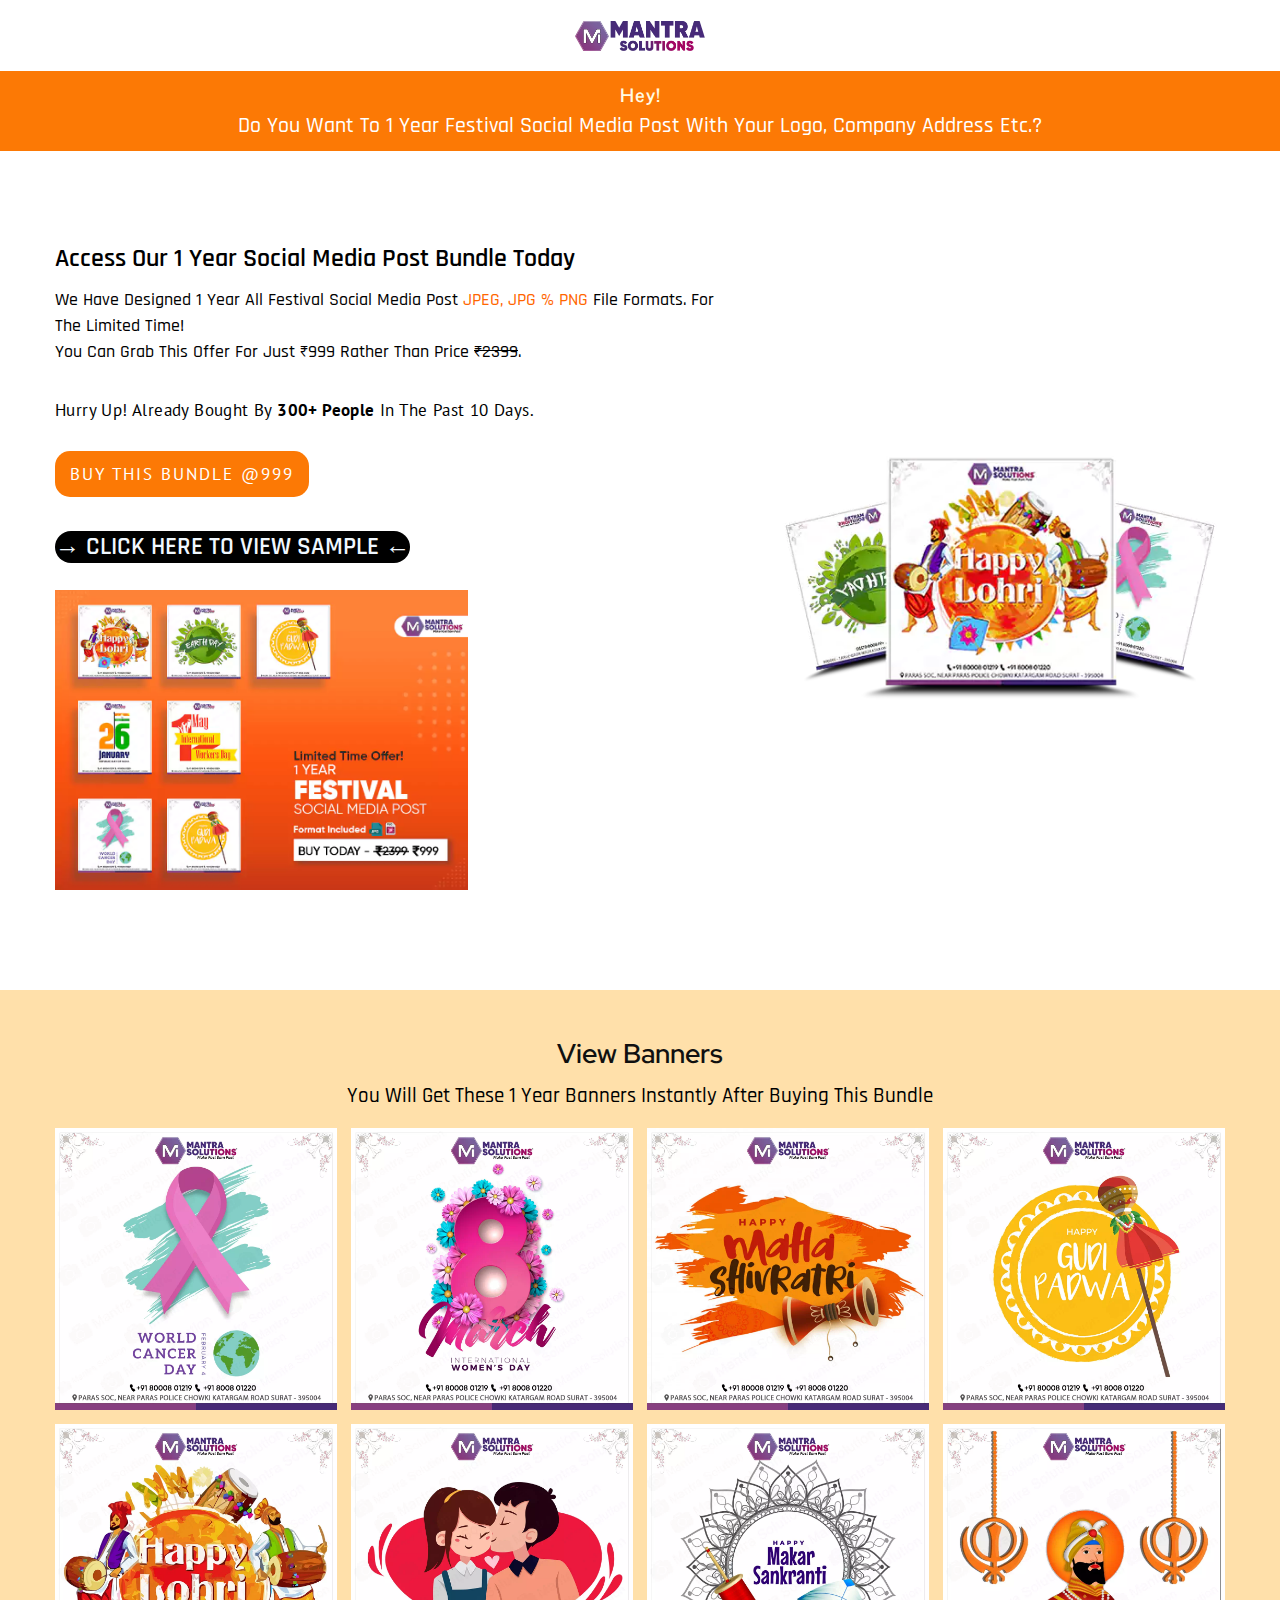
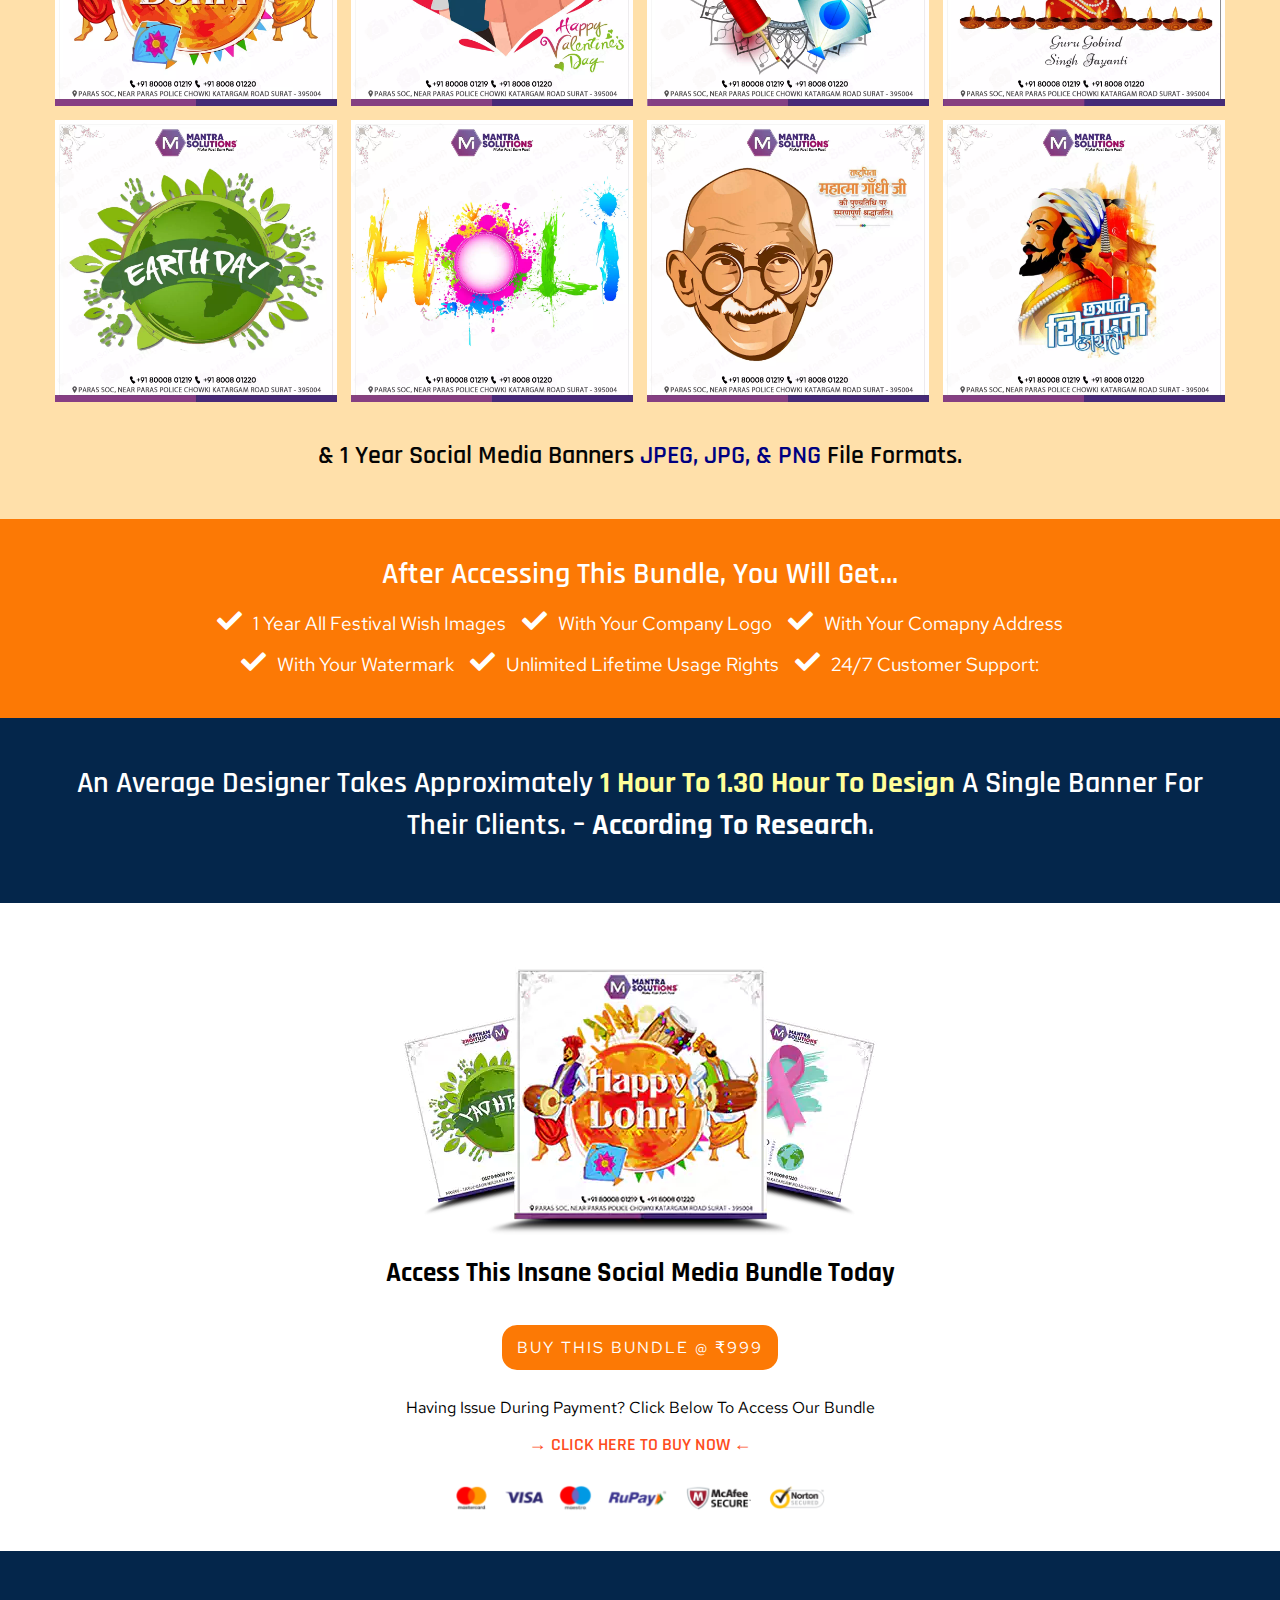
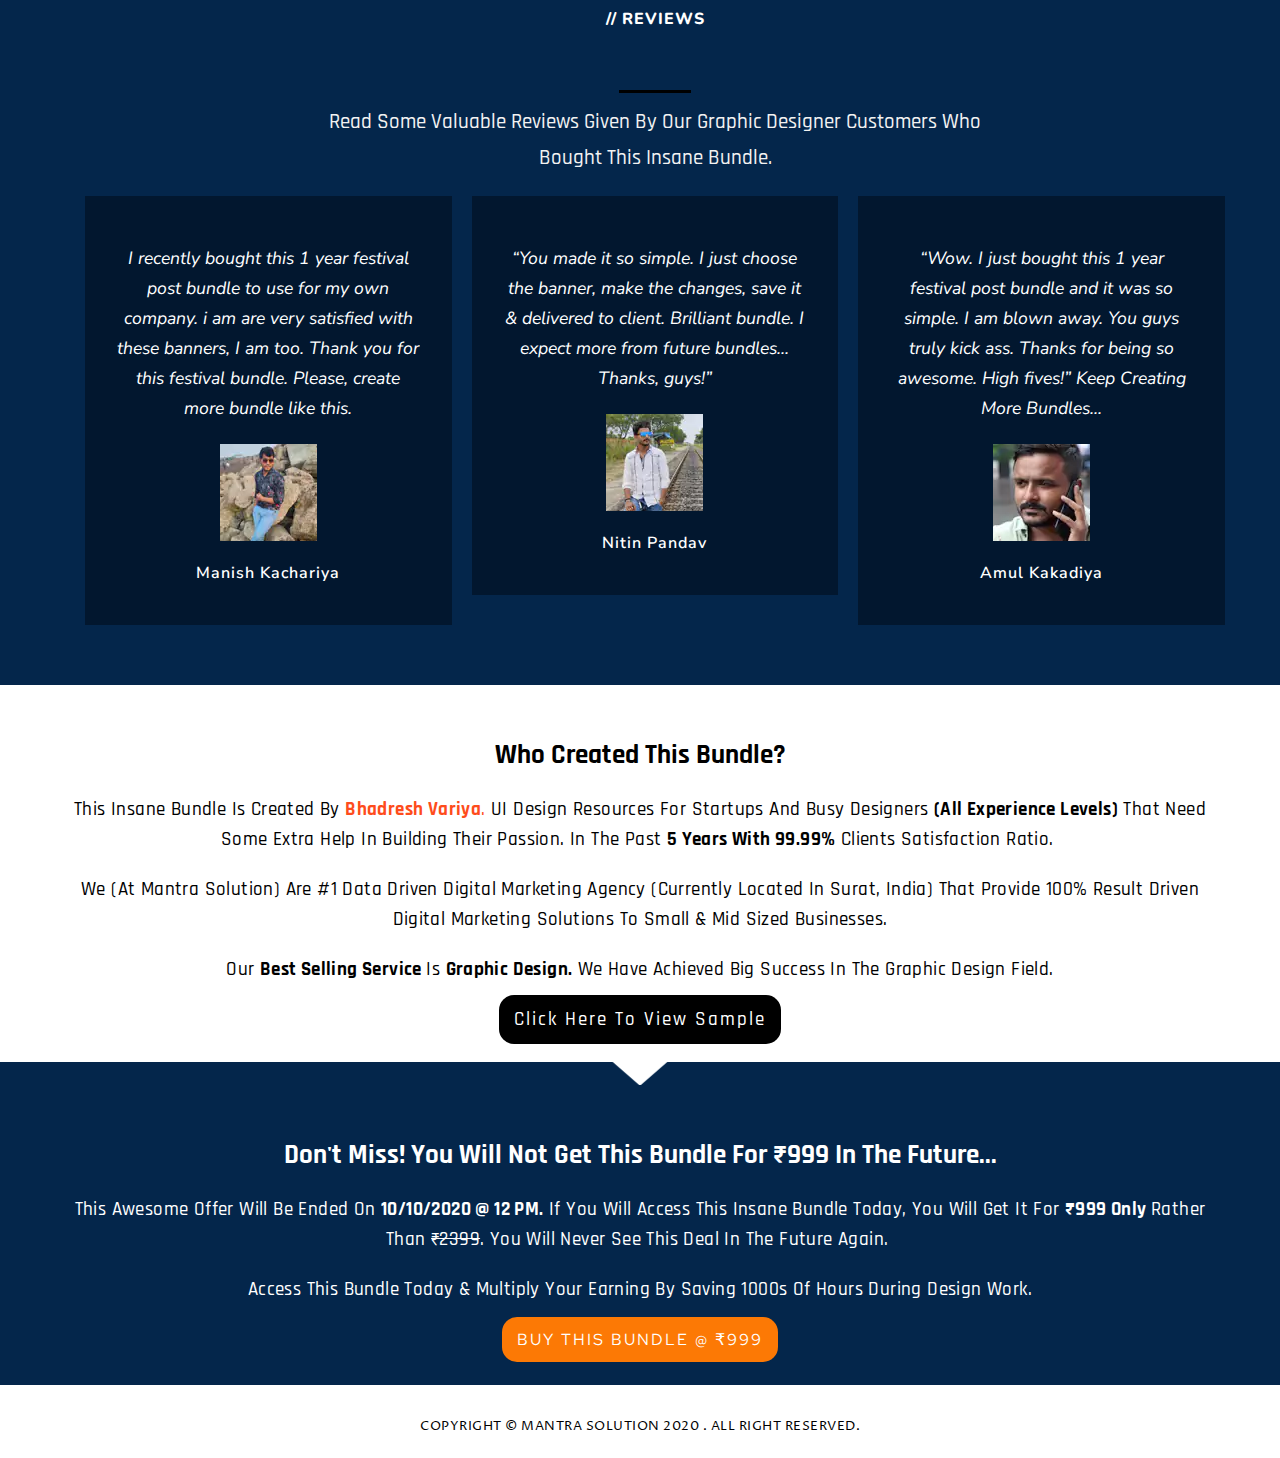
==== social-media-banner/index.htm @ 4fcf5107 "asaa" ====
﻿<!DOCTYPE html>
<html lang="en-US">
<head>
	<meta charset="UTF-8">
		<title>Try this branded &#038; ultra sleek Festival banner bundle/kit &#8211;</title>
<link rel='dns-prefetch' href='//fonts.googleapis.com'>
<link rel='dns-prefetch' href='//s.w.org'>
<link href='https://fonts.gstatic.com' crossorigin="" rel='preconnect'>
<script type="text/javascript">

	gg_rtl = false;

	gg_columnized_max_w = 260;

	gg_masonry_min_w = 150;

	gg_phosostr_min_w = 120; 

	gg_coll_max_w = 260;

	

	gg_preload_hires_img 	= false; 

	gg_use_deeplink 		= true;

	gg_monopage_filter 		= false;

	gg_back_to_gall_scroll 	= false;

	

	gg_deeplinked_elems = [''];

	gg_basic_deeplink 	= false;

	gg_dl_coll_gall 	= false;



		// global vars

	gg_galleria_toggle_info = false;

	gg_galleria_fx = 'fadeslide';

	gg_galleria_fx_time = 400; 

	gg_galleria_img_crop = true;

	gg_galleria_autoplay = false;

	gg_galleria_interval = 3000;

	gg_delayed_fx = true;

	</script>

    <!-- This site uses the Google Analytics by MonsterInsights plugin v7.11.0 - Using Analytics tracking - https://www.monsterinsights.com/ -->
<script type="text/javascript" data-cfasync="false">
	var mi_version         = '7.11.0';
	var mi_track_user      = true;
	var mi_no_track_reason = '';
	
	var disableStr = 'ga-disable-UA-105606622-2';

	/* Function to detect opted out users */
	function __gaTrackerIsOptedOut() {
		return document.cookie.indexOf(disableStr + '=true') > -1;
	}

	/* Disable tracking if the opt-out cookie exists. */
	if ( __gaTrackerIsOptedOut() ) {
		window[disableStr] = true;
	}

	/* Opt-out function */
	function __gaTrackerOptout() {
	  document.cookie = disableStr + '=true; expires=Thu, 31 Dec 2099 23:59:59 UTC; path=/';
	  window[disableStr] = true;
	}

	if ( 'undefined' === typeof gaOptout ) {
		function gaOptout() {
			__gaTrackerOptout();
		}
	}
	
	if ( mi_track_user ) {
		(function(i,s,o,g,r,a,m){i['GoogleAnalyticsObject']=r;i[r]=i[r]||function(){
			(i[r].q=i[r].q||[]).push(arguments)},i[r].l=1*new Date();a=s.createElement(o),
			m=s.getElementsByTagName(o)[0];a.async=1;a.src=g;m.parentNode.insertBefore(a,m)
		})(window,document,'script','//www.google-analytics.com/analytics.js','__gaTracker');

		__gaTracker('create', 'UA-105606622-2', 'auto');
		__gaTracker('set', 'forceSSL', true);
		__gaTracker('require', 'displayfeatures');
		__gaTracker('require', 'linkid', 'linkid.js');
		__gaTracker('send','pageview');
	} else {
		console.log( "" );
		(function() {
			/* https://developers.google.com/analytics/devguides/collection/analyticsjs/ */
			var noopfn = function() {
				return null;
			};
			var noopnullfn = function() {
				return null;
			};
			var Tracker = function() {
				return null;
			};
			var p = Tracker.prototype;
			p.get = noopfn;
			p.set = noopfn;
			p.send = noopfn;
			var __gaTracker = function() {
				var len = arguments.length;
				if ( len === 0 ) {
					return;
				}
				var f = arguments[len-1];
				if ( typeof f !== 'object' || f === null || typeof f.hitCallback !== 'function' ) {
					console.log( 'Not running function __gaTracker(' + arguments[0] + " ....) because you are not being tracked. " + mi_no_track_reason );
					return;
				}
				try {
					f.hitCallback();
				} catch (ex) {

				}
			};
			__gaTracker.create = function() {
				return new Tracker();
			};
			__gaTracker.getByName = noopnullfn;
			__gaTracker.getAll = function() {
				return [];
			};
			__gaTracker.remove = noopfn;
			window['__gaTracker'] = __gaTracker;
					})();
		}
</script>
<!-- / Google Analytics by MonsterInsights -->
		<script type="text/javascript">
			window._wpemojiSettings = {"baseUrl":"https:\/\/s.w.org\/images\/core\/emoji\/12.0.0-1\/72x72\/","ext":".png","svgUrl":"https:\/\/s.w.org\/images\/core\/emoji\/12.0.0-1\/svg\/","svgExt":".svg","source":{"concatemoji":"https:\/\/forzon.net\/wp-includes\/js\/wp-emoji-release.min.js?ver=5.4.2"}};
			/*! This file is auto-generated */
			!function(e,a,t){var r,n,o,i,p=a.createElement("canvas"),s=p.getContext&&p.getContext("2d");function c(e,t){var a=String.fromCharCode;s.clearRect(0,0,p.width,p.height),s.fillText(a.apply(this,e),0,0);var r=p.toDataURL();return s.clearRect(0,0,p.width,p.height),s.fillText(a.apply(this,t),0,0),r===p.toDataURL()}function l(e){if(!s||!s.fillText)return!1;switch(s.textBaseline="top",s.font="600 32px Arial",e){case"flag":return!c([127987,65039,8205,9895,65039],[127987,65039,8203,9895,65039])&&(!c([55356,56826,55356,56819],[55356,56826,8203,55356,56819])&&!c([55356,57332,56128,56423,56128,56418,56128,56421,56128,56430,56128,56423,56128,56447],[55356,57332,8203,56128,56423,8203,56128,56418,8203,56128,56421,8203,56128,56430,8203,56128,56423,8203,56128,56447]));case"emoji":return!c([55357,56424,55356,57342,8205,55358,56605,8205,55357,56424,55356,57340],[55357,56424,55356,57342,8203,55358,56605,8203,55357,56424,55356,57340])}return!1}function d(e){var t=a.createElement("script");t.src=e,t.defer=t.type="text/javascript",a.getElementsByTagName("head")[0].appendChild(t)}for(i=Array("flag","emoji"),t.supports={everything:!0,everythingExceptFlag:!0},o=0;o<i.length;o++)t.supports[i[o]]=l(i[o]),t.supports.everything=t.supports.everything&&t.supports[i[o]],"flag"!==i[o]&&(t.supports.everythingExceptFlag=t.supports.everythingExceptFlag&&t.supports[i[o]]);t.supports.everythingExceptFlag=t.supports.everythingExceptFlag&&!t.supports.flag,t.DOMReady=!1,t.readyCallback=function(){t.DOMReady=!0},t.supports.everything||(n=function(){t.readyCallback()},a.addEventListener?(a.addEventListener("DOMContentLoaded",n,!1),e.addEventListener("load",n,!1)):(e.attachEvent("onload",n),a.attachEvent("onreadystatechange",function(){"complete"===a.readyState&&t.readyCallback()})),(r=t.source||{}).concatemoji?d(r.concatemoji):r.wpemoji&&r.twemoji&&(d(r.twemoji),d(r.wpemoji)))}(window,document,window._wpemojiSettings);
		</script>
		<style type="text/css">
img.wp-smiley,
img.emoji {
	display: inline !important;
	border: none !important;
	box-shadow: none !important;
	height: 1em !important;
	width: 1em !important;
	margin: 0 .07em !important;
	vertical-align: -0.1em !important;
	background: none !important;
	padding: 0 !important;
}
</style>
	<link rel='stylesheet' id='wp-block-library-css' href='..\wp-includes\css\dist\block-library\style.min.css?ver=5.4.2' type='text/css' media='all'>
<link rel='stylesheet' id='wc-block-vendors-style-css' href='..\wp-content\plugins\woocommerce\packages\woocommerce-blocks\build\vendors-style.css?ver=2.7.1' type='text/css' media='all'>
<link rel='stylesheet' id='wc-block-style-css' href='..\wp-content\plugins\woocommerce\packages\woocommerce-blocks\build\style.css?ver=2.7.1' type='text/css' media='all'>
<link rel='stylesheet' id='contact-form-7-css' href='..\wp-content\plugins\contact-form-7\includes\css\styles.css?ver=5.2' type='text/css' media='all'>
<link rel='stylesheet' id='gg-lcl-skin-css' href='..\wp-content\plugins\global-gallery\js\lightboxes\lc-lightbox\skins\minimal.css?ver=7.05' type='text/css' media='all'>
<link rel='stylesheet' id='gg-lightbox-css-css' href='..\wp-content\plugins\global-gallery\js\lightboxes\lc-lightbox\css\lc_lightbox.min.css?ver=5.4.2' type='text/css' media='all'>
<link rel='stylesheet' id='rs-plugin-settings-css' href='..\wp-content\plugins\revslider\public\assets\css\rs6.css?ver=6.2.9' type='text/css' media='all'>
<style id='rs-plugin-settings-inline-css' type='text/css'>
#rs-demo-id {}
</style>
<link rel='stylesheet' id='woocommerce-layout-css' href='..\wp-content\plugins\woocommerce\assets\css\woocommerce-layout.css?ver=4.3.0' type='text/css' media='all'>
<link rel='stylesheet' id='woocommerce-smallscreen-css' href='..\wp-content\plugins\woocommerce\assets\css\woocommerce-smallscreen.css?ver=4.3.0' type='text/css' media='only screen and (max-width: 768px)'>
<link rel='stylesheet' id='woocommerce-general-css' href='..\wp-content\plugins\woocommerce\assets\css\woocommerce.css?ver=4.3.0' type='text/css' media='all'>
<style id='woocommerce-inline-inline-css' type='text/css'>
.woocommerce form .form-row .required { visibility: visible; }
</style>
<link rel='stylesheet' id='woo-checkout-for-digital-goods-css' href='..\wp-content\plugins\woo-checkout-for-digital-goods\public\css\woo-checkout-for-digital-goods-public.css?ver=1.0.0' type='text/css' media='all'>
<link rel='stylesheet' id='onum-fonts-css' href='https://fonts.googleapis.com/css?family=Red+Hat+Text%3A400%2C400i%2C500%2C500i%2C700%2C700i%7CRed+Hat+Display%3A400%2C400i%2C500%2C500i%2C700%2C700i%2C900%2C900i&subset=latin' type='text/css' media='all'>
<link rel='stylesheet' id='bootstrap-css' href='..\wp-content\themes\onum\css\bootstrap.css?ver=4.0' type='text/css' media='all'>
<link rel='stylesheet' id='onum-awesome-font-css' href='..\wp-content\themes\onum\css\font-awesome.css?ver=5.4.2' type='text/css' media='all'>
<link rel='stylesheet' id='onum-flaticon-font-css' href='..\wp-content\themes\onum\css\flaticon.css?ver=5.4.2' type='text/css' media='all'>
<link rel='stylesheet' id='slick-slider-css' href='..\wp-content\themes\onum\css\slick.css?ver=5.4.2' type='text/css' media='all'>
<link rel='stylesheet' id='slick-theme-css' href='..\wp-content\themes\onum\css\slick-theme.css?ver=5.4.2' type='text/css' media='all'>
<link rel='stylesheet' id='magnific-popup-css' href='..\wp-content\themes\onum\css\magnific-popup.css?ver=5.4.2' type='text/css' media='all'>
<link rel='stylesheet' id='onum-style-css' href='..\wp-content\themes\onum\style.css?ver=5.4.2' type='text/css' media='all'>
<link rel='stylesheet' id='simple-likes-public-css-css' href='..\wp-content\themes\onum\inc\backend\css\simple-likes-public.css?ver=5.4.2' type='text/css' media='all'>
<link rel='stylesheet' id='onum-woocommerce-style-css' href='..\wp-content\themes\onum\css\woocommerce.css?ver=5.4.2' type='text/css' media='all'>
<link rel='stylesheet' id='elementskit-framework-css-frontend-css' href='..\wp-content\plugins\elementskit-lite\libs\framework\assets\css\frontend-style.min.css?ver=1.5.9' type='text/css' media='all'>
<link rel='stylesheet' id='elementor-icons-css' href='..\wp-content\plugins\elementor\assets\lib\eicons\css\elementor-icons.min.css?ver=5.7.0' type='text/css' media='all'>
<link rel='stylesheet' id='elementor-animations-css' href='..\wp-content\plugins\elementor\assets\lib\animations\animations.min.css?ver=2.9.13' type='text/css' media='all'>
<link rel='stylesheet' id='elementor-frontend-css' href='..\wp-content\plugins\elementor\assets\css\frontend.min.css?ver=2.9.13' type='text/css' media='all'>
<link rel='stylesheet' id='elementskit-css-widgetarea-control-editor-css' href='..\wp-content\plugins\elementskit-lite\modules\controls\assets\css\widgetarea-editor.css?ver=1.0.0' type='text/css' media='all'>
<link rel='stylesheet' id='elementor-global-css' href='..\wp-content\uploads\elementor\css\global.css?ver=1592910966' type='text/css' media='all'>
<link rel='stylesheet' id='elementor-post-2738-css' href='..\wp-content\uploads\elementor\css\post-2738.css?ver=1594571286' type='text/css' media='all'>
<link rel='stylesheet' id='elementskit-vendors-css' href='..\wp-content\plugins\elementskit-lite\widgets\init\assets\css\vendors.css?ver=1.5.9' type='text/css' media='all'>
<link rel='stylesheet' id='elementskit-style-css' href='..\wp-content\plugins\elementskit-lite\widgets\init\assets\css\style.css?ver=1.5.9' type='text/css' media='all'>
<link rel='stylesheet' id='elementskit-responsive-css' href='..\wp-content\plugins\elementskit-lite\widgets\init\assets\css\responsive.css?ver=1.5.9' type='text/css' media='all'>
<link rel='stylesheet' id='gg_fontawesome-css' href='..\wp-content\plugins\global-gallery\css\font-awesome\css\font-awesome.min.css?ver=4.7.0' type='text/css' media='all'>
<link rel='stylesheet' id='gg-frontend-css-css' href='..\wp-content\plugins\global-gallery\css\frontend.min.css?ver=7.05' type='text/css' media='all'>
<link rel='stylesheet' id='gg-slider-css-css' href='..\wp-content\plugins\global-gallery\js\jquery.galleria\themes\ggallery\galleria.ggallery_minimal.css?ver=7.05' type='text/css' media='all'>
<link rel='stylesheet' id='gg-custom-css-css' href='..\wp-content\plugins\global-gallery\css\custom.css?ver=7.05' type='text/css' media='all'>
<link rel='stylesheet' id='google-fonts-1-css' href='https://fonts.googleapis.com/css?family=Roboto%3A100%2C100italic%2C200%2C200italic%2C300%2C300italic%2C400%2C400italic%2C500%2C500italic%2C600%2C600italic%2C700%2C700italic%2C800%2C800italic%2C900%2C900italic%7CRoboto+Slab%3A100%2C100italic%2C200%2C200italic%2C300%2C300italic%2C400%2C400italic%2C500%2C500italic%2C600%2C600italic%2C700%2C700italic%2C800%2C800italic%2C900%2C900italic%7CPontano+Sans%3A100%2C100italic%2C200%2C200italic%2C300%2C300italic%2C400%2C400italic%2C500%2C500italic%2C600%2C600italic%2C700%2C700italic%2C800%2C800italic%2C900%2C900italic%7CRajdhani%3A100%2C100italic%2C200%2C200italic%2C300%2C300italic%2C400%2C400italic%2C500%2C500italic%2C600%2C600italic%2C700%2C700italic%2C800%2C800italic%2C900%2C900italic%7CPT+Sans%3A100%2C100italic%2C200%2C200italic%2C300%2C300italic%2C400%2C400italic%2C500%2C500italic%2C600%2C600italic%2C700%2C700italic%2C800%2C800italic%2C900%2C900italic%7CCairo%3A100%2C100italic%2C200%2C200italic%2C300%2C300italic%2C400%2C400italic%2C500%2C500italic%2C600%2C600italic%2C700%2C700italic%2C800%2C800italic%2C900%2C900italic%7CAldrich%3A100%2C100italic%2C200%2C200italic%2C300%2C300italic%2C400%2C400italic%2C500%2C500italic%2C600%2C600italic%2C700%2C700italic%2C800%2C800italic%2C900%2C900italic%7CNunito%3A100%2C100italic%2C200%2C200italic%2C300%2C300italic%2C400%2C400italic%2C500%2C500italic%2C600%2C600italic%2C700%2C700italic%2C800%2C800italic%2C900%2C900italic%7CNunito+Sans%3A100%2C100italic%2C200%2C200italic%2C300%2C300italic%2C400%2C400italic%2C500%2C500italic%2C600%2C600italic%2C700%2C700italic%2C800%2C800italic%2C900%2C900italic%7CProza+Libre%3A100%2C100italic%2C200%2C200italic%2C300%2C300italic%2C400%2C400italic%2C500%2C500italic%2C600%2C600italic%2C700%2C700italic%2C800%2C800italic%2C900%2C900italic&ver=5.4.2' type='text/css' media='all'>
<link rel='stylesheet' id='elementor-icons-shared-0-css' href='..\wp-content\plugins\elementor\assets\lib\font-awesome\css\fontawesome.min.css?ver=5.12.0' type='text/css' media='all'>
<link rel='stylesheet' id='elementor-icons-fa-solid-css' href='..\wp-content\plugins\elementor\assets\lib\font-awesome\css\solid.min.css?ver=5.12.0' type='text/css' media='all'>
<link rel='stylesheet' id='elementor-icons-ekiticons-css' href='..\wp-content\plugins\elementskit-lite\modules\controls\assets\css\ekiticons.css?ver=5.9.0' type='text/css' media='all'>
<link rel='stylesheet' id='elementor-icons-fa-regular-css' href='..\wp-content\plugins\elementor\assets\lib\font-awesome\css\regular.min.css?ver=5.12.0' type='text/css' media='all'>
<script type='text/javascript' src='..\wp-includes\js\jquery\jquery.js?ver=1.12.4-wp'></script>
<script type='text/javascript' src='..\wp-includes\js\jquery\jquery-migrate.min.js?ver=1.4.1'></script>
<script type='text/javascript'>
/* <![CDATA[ */
var monsterinsights_frontend = {"js_events_tracking":"true","download_extensions":"doc,pdf,ppt,zip,xls,docx,pptx,xlsx","inbound_paths":"[{\"path\":\"\\\/go\\\/\",\"label\":\"affiliate\"},{\"path\":\"\\\/recommend\\\/\",\"label\":\"affiliate\"}]","home_url":"https:\/\/forzon.net","hash_tracking":"false"};
/* ]]> */
</script>
<script type='text/javascript' src='..\wp-content\plugins\google-analytics-for-wordpress\assets\js\frontend.min.js?ver=7.11.0'></script>
<script type='text/javascript' src='..\wp-content\plugins\revslider\public\assets\js\rbtools.min.js?ver=6.0.5'></script>
<script type='text/javascript' src='..\wp-content\plugins\revslider\public\assets\js\rs6.min.js?ver=6.2.9'></script>
<script type='text/javascript' src='..\wp-content\plugins\woo-checkout-for-digital-goods\public\js\woo-checkout-for-digital-goods-public.js?ver=1.0.0'></script>
<script type='text/javascript'>
/* <![CDATA[ */
var simpleLikes = {"ajaxurl":"https:\/\/forzon.net\/wp-admin\/admin-ajax.php","like":"Like","unlike":"Unlike"};
/* ]]> */
</script>
<script type='text/javascript' src='..\wp-content\themes\onum\inc\backend\js\simple-likes-public.js?ver=0.5'></script>
<link rel='https://api.w.org/' href='..\wp-json\index.json'>
<link rel="EditURI" type="application/rsd+xml" title="RSD" href="https://forzon.net/xmlrpc.php?rsd">
<link rel="wlwmanifest" type="application/wlwmanifest+xml" href="..\wp-includes\wlwmanifest.xml"> 
<meta name="generator" content="WordPress 5.4.2">
<meta name="generator" content="WooCommerce 4.3.0">
<link rel="canonical" href="index.htm">
<link rel='shortlink' href='index.htm?p=2738'>
<link rel="alternate" type="application/json+oembed" href="..\wp-json\oembed\1.0\embed-1.json?url=https%3A%2F%2Fforzon.net%2Fsocial-media-banner%2F">
<link rel="alternate" type="text/xml+oembed" href="..\wp-json\oembed\1.0\embed-1.xml?url=https%3A%2F%2Fforzon.net%2Fsocial-media-banner%2F&#038;format=xml">

<!--BEGIN: TRACKING CODE MANAGER BY INTELLYWP.COM IN HEAD//-->
<!-- Facebook Pixel Code -->

<script>

  !function(f,b,e,v,n,t,s)

  {if(f.fbq)return;n=f.fbq=function(){n.callMethod?

  n.callMethod.apply(n,arguments):n.queue.push(arguments)};

  if(!f._fbq)f._fbq=n;n.push=n;n.loaded=!0;n.version='2.0';

  n.queue=[];t=b.createElement(e);t.async=!0;

  t.src=v;s=b.getElementsByTagName(e)[0];

  s.parentNode.insertBefore(t,s)}(window, document,'script',

  'https://connect.facebook.net/en_US/fbevents.js');

  fbq('init', '2650710168361848');

  fbq('track', 'PageView');

</script>

<noscript><img height="1" width="1" style="display:none" src="https://www.facebook.com/tr?id=2650710168361848&ev=PageView&noscript=1"></noscript>

<!-- End Facebook Pixel Code -->
<!-- Global site tag (gtag.js) - Google Ads: 671269493 -->

<script async="" src="https://www.googletagmanager.com/gtag/js?id=AW-671269493"></script>

<script>

  window.dataLayer = window.dataLayer || [];

  function gtag(){dataLayer.push(arguments);}

  gtag('js', new Date());



  gtag('config', 'AW-671269493');

</script>
<!--END: https://wordpress.org/plugins/tracking-code-manager IN HEAD//--><script type='text/javascript'>
/* <![CDATA[ */
var VPData = {"__":{"couldnt_retrieve_vp":"Couldn&#039;t retrieve Visual Portfolio ID.","pswp_close":"Close (Esc)","pswp_share":"Share","pswp_fs":"Toggle fullscreen","pswp_zoom":"Zoom in\/out","pswp_prev":"Previous (arrow left)","pswp_next":"Next (arrow right)","pswp_share_fb":"Share on Facebook","pswp_share_tw":"Tweet","pswp_share_pin":"Pin it","fancybox_close":"Close","fancybox_next":"Next","fancybox_prev":"Previous","fancybox_error":"The requested content cannot be loaded. <br \/> Please try again later.","fancybox_play_start":"Start slideshow","fancybox_play_stop":"Pause slideshow","fancybox_full_screen":"Full screen","fancybox_thumbs":"Thumbnails","fancybox_download":"Download","fancybox_share":"Share","fancybox_zoom":"Zoom"},"settingsPopupGallery":{"enable_on_wordpress_images":false,"vendor":"photoswipe","show_arrows":true,"show_counter":true,"show_zoom_button":true,"show_fullscreen_button":true,"show_share_button":true,"show_close_button":true,"show_download_button":false,"show_slideshow":false,"show_thumbs":true},"screenSizes":[320,576,768,992,1200]};
/* ]]> */
</script>
        <script>

                    </script>

    <style type="text/css">

            .bg-gradient,

            .bg-hover-gradient:hover,

            .author-widget_wrapper,

            .service-box .number-box,

            .service-box .overlay,

            .icon-box.s1 .icon-main, .icon-box.s4 .icon-main,

            .icon-box.s3 .icon-main,

            .icon-box.s3 .bg-s3,

            .icon-box-grid,

            .process-box .number-box,

            .ot-testimonials .testimonial-wrap .bg-block,

            .projects-box .portfolio-info .portfolio-info-inner{ 

                background-color: #fe4c1c;

                background-image:-moz-linear-gradient(145deg, #fe4c1c, #fe4c1c);

                background-image:-webkit-linear-gradient(145deg, #fe4c1c, #fe4c1c);

                background-image:linear-gradient(145deg, #fe4c1c, #fe4c1c); 

            }



            /**** Main Color ****/



            	/* Background Color */

                blockquote:before,

                .bg-primary,

                .octf-btn,

                .octf-btn.octf-btn-white i,

                .octf-btn-primary,

                .post-box .post-cat a,

                .blog-post .share-post a,

                .widget-area .widget .widget-title:before,

                .search-form .search-submit i,

                .ot-pricing-table.s3 .title-table,

                .ot-tabs .tab-link,

                .ot-counter h6:before,

                .dc-text.dc-bg-primary .elementor-drop-cap,

                .mc4wp-form-fields .subscribe-inner-form .subscribe-btn-icon i{ background-color: #fe4c1c; }

    			

    			/* Color */

                .text-primary,

                .octf-btn.octf-btn-white,

                .octf-btn.octf-btn-white:visited, .octf-btn.octf-btn-white:hover, .octf-btn.octf-btn-white:focus,

                .octf-btn-icon i,

                a:hover, a:focus, a:active,

                .header-topbar a:hover,

                .header-overlay .header-topbar a:hover,

                .header_mobile .mobile_nav .mobile_mainmenu li li a:hover,.header_mobile .mobile_nav .mobile_mainmenu ul > li > ul > li.current-menu-ancestor > a,

                .header_mobile .mobile_nav .mobile_mainmenu > li > a:hover, .header_mobile .mobile_nav .mobile_mainmenu > li.current-menu-item > a,.header_mobile .mobile_nav .mobile_mainmenu > li.current-menu-ancestor > a,

                .page-header .breadcrumbs li a:hover,

                .post-box .post-cat a:hover,

                .post-box .entry-meta a:hover i,

                .post-box .entry-title a:hover,

                .blog-post .author-bio .author-info .author-socials a:hover,

                .drop-cap span,

                .sl-wrapper .sl-icon svg,

                .comments-area .comment-item .comment-meta .comment-reply-link:hover,

                .comment-respond .comment-reply-title small a:hover,

                .comment-form .logged-in-as a:hover,

                .icon-box .content-box h5 a:hover,

                .icon-box.s3:hover h5 a:hover, .icon-box.s3:hover p a:hover,

                .icon-box-grid .icon-box .content-box h5 a:hover,

                .ot-pricing-table.s3 h2,

                .ot-tabs .tab-content ul.has-icon li i,

                .ot-counter h6,

                .video-popup a,

                .dc-text .elementor-drop-cap span{ color: #fe4c1c; }

    			

    		/**** Second Color ****/

            

    		    /* Background Color */

                .bg-second,

                .slick-arrow:not(.slick-disabled):hover,

                .octf-btn-secondary,

                .octf-btn-secondary.octf-btn-white i,

                .main-navigation > ul > li:after,.main-navigation > ul > li:before,

                .main-navigation ul li li a:before,

                .cart-contents .count,

                .post-box .btn-play i:hover,

                .page-pagination li span, .page-pagination li a:hover,

                .blog-post .tagcloud a:hover,

                .widget .tagcloud a:hover,

                .widget-area .widget ul:not(.recent-news) > li a:hover:before,

                .search-form .search-submit i:hover,

                .ot-heading.text-light h6:before, .ot-heading.text-light h6:after,

                .team-wrap .team-social a, .team-wrap .team-social span,

                .ot-progress .progress-bar,

                .ot-pricing-table .title-table,

                .ot-tabs .tab-link.current, .ot-tabs .tab-link:hover,

                .ot-accordions .acc-item .acc-toggle i,

                .slider,

                .video-popup a:hover,

                .dc-text.dc-bg-second .elementor-drop-cap,

                div .custom .tp-bullet:after,

                .grid-lines .line-cleft .g-dot,

                .grid-lines .line-cright .g-dot,

                .project_filters li a:after{ background-color: #fe4c1c; }        



                /* Color */            

                .text-second,

                .slick-arrow,

                .octf-btn-secondary i,

                .octf-btn-secondary.octf-btn-white,

                .octf-btn-secondary.octf-btn-white:visited, .octf-btn-secondary.octf-btn-white:hover, .octf-btn-secondary.octf-btn-white:focus,

                a,

                a:visited,

                .topbar-info li i,

                .main-navigation ul > li > a:hover,

                .main-navigation ul li li a:hover,.main-navigation ul ul li.current-menu-item > a,.main-navigation ul ul li.current-menu-ancestor > a,

                .header-style-1.header-overlay .btn-cta-header a,

                .post-box .link-box a:hover,

                .post-box .link-box i,

                .post-box .quote-box i,

                .post-box .btn-play i,

                .widget-area .widget ul:not(.recent-news) > li a:hover,

                .widget-area .widget ul:not(.recent-news) > li a:hover + span,

                .widget .recent-news h6 a:hover,

                .service-box:hover .number-box,

                .service-box-s2 .number-box,

                .active .service-box .number-box,

                .icon-box.s1:hover .icon-main, .icon-box.s4:hover .icon-main,

                .icon-box.s3:hover .icon-main,

                .active .icon-box.s1 .icon-main,

                .active .icon-box.s3 .icon-main,

                .team-wrap .team-social.active span,

                .ot-pricing-table .inner-table h2,

                .ot-accordions .acc-item .acc-toggle:hover,

                .ot-accordions .acc-item.current .acc-toggle,

                .slick-dots li.slick-active button:before,

                .real-numbers > span.active,

                .real-numbers .chart-boxs .chart-item h2,

                .dc-text.dc-text-second .elementor-drop-cap span,

                .projects-style-2 .projects-box .portfolio-info .portfolio-cates,

                .projects-style-2 .projects-box .portfolio-info .portfolio-cates a,

                .project_filters li a:hover, .project_filters li a.selected,

                .ot-countdown li.seperator,

                #back-to-top{ color: #fe4c1c; }



                /* Border Color */

                .video-popup a:hover span{ border-color: #fe4c1c; }



            /**** Third Color ****/

                

                /* Background Color */

                .bg-third,

                .octf-btn-third,

                .octf-btn-third.octf-btn-white i,

                .ot-pricing-table.s2 .title-table,

                .message-box .icon-main,

                input:checked + .slider,

                .dc-text.dc-bg-third .elementor-drop-cap,

                .grid-lines .g-dot{ background-color: #fe4c1c; }



                /* Color */

                .text-third,

                .octf-btn-third i,

                .octf-btn-third.octf-btn-white,

                .octf-btn-third.octf-btn-white:visited, .octf-btn-third.octf-btn-white:hover, .octf-btn-third.octf-btn-white:focus,

                .post-nav a,

                .post-nav a:hover span,

                .icon-box.s2 .icon-main,

                .icon-box-grid .icon-box:hover .icon-main,

                .ot-pricing-table.s2 h2,

                .tab-titles .title-item:hover .icon-main, .tab-titles .title-item.tab-active .icon-main,

                .real-numbers > span.a-switch.active,

                .dc-text.dc-text-third .elementor-drop-cap span{ color: #fe4c1c; }



			</style><style type="text/css">

                .woocommerce ul.products li.product .price .woocommerce-Price-amount, 

                .woocommerce-page ul.products li.product .price .woocommerce-Price-amount, 

                .woocommerce ul.products li.product .add_to_cart_button.added:after, 

                .woocommerce-page ul.products li.product .add_to_cart_button.added:after,

                .woocommerce .woocommerce-Price-amount, .woocommerce div.product p.price,

				.woocommerce div.product span.price {

				  color: #fe4c1c;

				}



				.woocommerce span.onsale, .shop-sidebar .widget .widget-title:before,

				.woocommerce .widget_price_filter .price_slider_amount button.button,

				.woocommerce #respond input#submit.alt, .woocommerce a.button.alt,

				.woocommerce button.button.alt, .woocommerce input.button.alt,

				.woocommerce #respond input#submit, .woocommerce a.button,

				.woocommerce input.button, .woocommerce button.button.alt.disabled,

				.woocommerce #respond input#submit.alt:hover, .woocommerce a.button.alt:hover,

				.woocommerce button.button.alt:hover, .woocommerce input.button.alt:hover,

				.woocommerce #respond input#submit:hover, .woocommerce a.button:hover,

				.woocommerce input.button:hover, .woocommerce button.button.alt.disabled:hover {

					background-color: #fe4c1c;

				}



                .woocommerce ul.products li.product .woocommerce-loop-product__title a:hover, 

                .woocommerce-page ul.products li.product .woocommerce-loop-product__title a:hover,

                .woocommerce table.shop_table td.product-name a:hover,

                .woocommerce-message:before, .product-categories > li a:hover,

                .product-categories > li a:hover + span, .woocommerce ul.product_list_widget li a:not(.remove):hover, 

                .woocommerce ul.cart_list li a:not(.remove):hover, .woocommerce .woocommerce-widget-layered-nav-list li a:hover

                  {

					color: #fe4c1c;

				}



				.woocommerce-message {

				  	border-top-color: #fe4c1c;

				}

				.product-categories > li a:hover:before, .woocommerce-mini-cart__buttons a.button.checkout,

				.woocommerce .widget_price_filter .ui-slider .ui-slider-range, 

				.woocommerce .widget_price_filter .ui-slider .ui-slider-handle,

				.woocommerce button.button, .woocommerce button.button:hover,

				.woocommerce div.product div.images .woocommerce-product-gallery__trigger,

				.woocommerce div.product .woocommerce-tabs ul.tabs li a:hover,

				.woocommerce div.product .woocommerce-tabs ul.tabs li.active a {

					background-color: #fe4c1c;

				}



                .woocommerce-mini-cart__buttons a.button.wc-forward { background-color: #fe4c1c; }

                .woocommerce-info {

				  	border-top-color: #fe4c1c;

				}

				.woocommerce-info:before {

				  	color: #fe4c1c;

				}



			</style>	<noscript><style>.woocommerce-product-gallery{ opacity: 1 !important; }</style></noscript>
	<style type="text/css">.recentcomments a{display:inline !important;padding:0 !important;margin:0 !important;}</style><meta name="generator" content="Powered by Slider Revolution 6.2.9 - responsive, Mobile-Friendly Slider Plugin for WordPress with comfortable drag and drop interface.">
<link rel="icon" href="..\wp-content\uploads\2019\11\favicon.png" sizes="32x32">
<link rel="icon" href="..\wp-content\uploads\2019\11\favicon.png" sizes="192x192">
<link rel="apple-touch-icon" href="..\wp-content\uploads\2019\11\favicon.png">
<meta name="msapplication-TileImage" content="https://forzon.net/wp-content/uploads/2019/11/favicon.png">
<script type="text/javascript">function setREVStartSize(e){

			//window.requestAnimationFrame(function() {				 

				window.RSIW = window.RSIW===undefined ? window.innerWidth : window.RSIW;	

				window.RSIH = window.RSIH===undefined ? window.innerHeight : window.RSIH;	

				try {								

					var pw = document.getElementById(e.c).parentNode.offsetWidth,

						newh;

					pw = pw===0 || isNaN(pw) ? window.RSIW : pw;

					e.tabw = e.tabw===undefined ? 0 : parseInt(e.tabw);

					e.thumbw = e.thumbw===undefined ? 0 : parseInt(e.thumbw);

					e.tabh = e.tabh===undefined ? 0 : parseInt(e.tabh);

					e.thumbh = e.thumbh===undefined ? 0 : parseInt(e.thumbh);

					e.tabhide = e.tabhide===undefined ? 0 : parseInt(e.tabhide);

					e.thumbhide = e.thumbhide===undefined ? 0 : parseInt(e.thumbhide);

					e.mh = e.mh===undefined || e.mh=="" || e.mh==="auto" ? 0 : parseInt(e.mh,0);		

					if(e.layout==="fullscreen" || e.l==="fullscreen") 						

						newh = Math.max(e.mh,window.RSIH);					

					else{					

						e.gw = Array.isArray(e.gw) ? e.gw : [e.gw];

						for (var i in e.rl) if (e.gw[i]===undefined || e.gw[i]===0) e.gw[i] = e.gw[i-1];					

						e.gh = e.el===undefined || e.el==="" || (Array.isArray(e.el) && e.el.length==0)? e.gh : e.el;

						e.gh = Array.isArray(e.gh) ? e.gh : [e.gh];

						for (var i in e.rl) if (e.gh[i]===undefined || e.gh[i]===0) e.gh[i] = e.gh[i-1];

											

						var nl = new Array(e.rl.length),

							ix = 0,						

							sl;					

						e.tabw = e.tabhide>=pw ? 0 : e.tabw;

						e.thumbw = e.thumbhide>=pw ? 0 : e.thumbw;

						e.tabh = e.tabhide>=pw ? 0 : e.tabh;

						e.thumbh = e.thumbhide>=pw ? 0 : e.thumbh;					

						for (var i in e.rl) nl[i] = e.rl[i]<window.RSIW ? 0 : e.rl[i];

						sl = nl[0];									

						for (var i in nl) if (sl>nl[i] && nl[i]>0) { sl = nl[i]; ix=i;}															

						var m = pw>(e.gw[ix]+e.tabw+e.thumbw) ? 1 : (pw-(e.tabw+e.thumbw)) / (e.gw[ix]);					

						newh =  (e.gh[ix] * m) + (e.tabh + e.thumbh);

					}				

					if(window.rs_init_css===undefined) window.rs_init_css = document.head.appendChild(document.createElement("style"));					

					document.getElementById(e.c).height = newh+"px";

					window.rs_init_css.innerHTML += "#"+e.c+"_wrapper { height: "+newh+"px }";				

				} catch(e){

					console.log("Failure at Presize of Slider:" + e)

				}					   

			//});

		  };</script>
		<style type="text/css" id="wp-custom-css">
			.blog-post .author-bio .author-info { padding: 20px 25px; }
.main-navigation ul > li.menu-item-has-children > a:after{
	margin-top: -6px;
}

.white-boxes .icon-box.s2{
	background: #fff;
}
.icon-box.s2:before, .icon-box.s2:after{
	opacity: 0;
}
.icon-box.s2:hover:before, .icon-box.s2:hover:after{
	opacity: 1;
}
.author-widget_social a:hover{
	transform: translateY(-4px);
}
span.wpcf7-list-item {
    display: inline-block;
    margin: 0 0 0 0;
    width: 33.3333333%;
}
@media (max-width: 1500px){
	header.header-fullwidth .octf-area-wrap{
		padding-left: 35px;
		padding-right: 35px;
	}
}
@media (max-width: 1340px){
	.octf-btn-cta .btn-cta-group{
		margin-left: -25px;
	}
}
@media (max-width: 767px){
	span.wpcf7-list-item {width:50%;}
}
@media (max-width: 400px){
	span.wpcf7-list-item {width:100%;}
}
#rotate {
		-webkit-animation: rotation 8s infinite linear;
}

@-webkit-keyframes rotation {
		from {
				-webkit-transform: rotate(0deg);
		}
		to {
				-webkit-transform: rotate(359deg);
		}
}

/** Start Block Kit CSS: 71-3-d415519effd9e11f35d2438c58ea7ebf **/

.envato-block__preview{overflow: visible;}

/** End Block Kit CSS: 71-3-d415519effd9e11f35d2438c58ea7ebf **/



/** Start Block Kit CSS: 72-3-34d2cc762876498c8f6be5405a48e6e2 **/

.envato-block__preview{overflow: visible;}

/*Kit 69 Custom Styling for buttons */
.envato-kit-69-slide-btn .elementor-button,
.envato-kit-69-cta-btn .elementor-button,
.envato-kit-69-flip-btn .elementor-button{
	border-left: 0px !important;
	border-bottom: 0px !important;
	border-right: 0px !important;
	padding: 15px 0 0 !important;
}
.envato-kit-69-slide-btn .elementor-slide-button:hover,
.envato-kit-69-cta-btn .elementor-button:hover,
.envato-kit-69-flip-btn .elementor-button:hover{
	margin-bottom: 20px;
}
.envato-kit-69-menu .elementor-nav-menu--main a:hover{
	margin-top: -7px;
	padding-top: 4px;
	border-bottom: 1px solid #FFF;
}
/* Fix menu dropdown width */
.envato-kit-69-menu .elementor-nav-menu--dropdown{
	width: 100% !important;
}

/** End Block Kit CSS: 72-3-34d2cc762876498c8f6be5405a48e6e2 **/

		</style>
			<script type="text/javascript">

	jQuery(document).delegate('.gg_linked_img', 'click', function() {

		var link = jQuery(this).data('gg-link');

		window.open(link ,'_top');

	});

	</script>

	

	<style id="kirki-inline-styles">.header-fullwidth .octf-area-wrap{padding-left:100px;padding-right:100px;}.site-header .btn-cta-header a, .site-header .btn-cta-header a:visited, .site-header .btn-cta-header a:focus, .site-header .btn-cta-header a:hover{background:#fd4d02;}#site-logo{padding-top:25px;padding-bottom:25px;padding-left:0;padding-right:0;}.header-topbar, .header-topbar a{color:#0a0a0a;}#site-navigation a{font-family:Red Hat Display;font-size:16px;font-weight:700;line-height:1.875;text-transform:none;}#site-navigation ul ul a{font-family:Red Hat Text;font-size:16px;font-weight:500;letter-spacing:normal;line-height:1.875;text-transform:none;}.header_mobile .mlogo_wrapper img{height:20px;}body{font-family:Red Hat Text;font-size:16px;font-weight:400;letter-spacing:0px;line-height:1.875;text-transform:none;color:#2b2b2b;}h1{font-family:Red Hat Display;font-size:42px;font-weight:900;line-height:1.2;text-transform:none;color:#1a1b1e;}h2{font-family:Red Hat Display;font-size:36px;font-weight:900;line-height:1.2;text-transform:none;color:#1a1b1e;}h3{font-family:Red Hat Display;font-size:30px;font-weight:900;line-height:1.2;text-transform:none;color:#1a1b1e;}h4{font-family:Red Hat Display;font-size:24px;font-weight:900;line-height:1.2;text-transform:none;color:#1a1b1e;}h5{font-family:Red Hat Display;font-size:20px;font-weight:900;line-height:1.2;text-transform:none;color:#1a1b1e;}h6{font-family:Red Hat Display;font-size:18px;font-weight:700;line-height:1.2;color:#1a1b1e;}/* latin-ext */
@font-face {
  font-family: 'Red Hat Display';
  font-style: normal;
  font-weight: 700;
  font-display: swap;
  src: local('Red Hat Display Bold'), local('RedHatDisplay-Bold'), url(../wp-content/fonts/red-hat-display/8vIV7wUr0m80wwYf0QCXZzYzUoToRhu0ZKrGIkRQbpzU.woff) format('woff');
  unicode-range: U+0100-024F, U+0259, U+1E00-1EFF, U+2020, U+20A0-20AB, U+20AD-20CF, U+2113, U+2C60-2C7F, U+A720-A7FF;
}
/* latin */
@font-face {
  font-family: 'Red Hat Display';
  font-style: normal;
  font-weight: 700;
  font-display: swap;
  src: local('Red Hat Display Bold'), local('RedHatDisplay-Bold'), url(../wp-content/fonts/red-hat-display/8vIV7wUr0m80wwYf0QCXZzYzUoToRhu0aqrGIkRQbg.woff) format('woff');
  unicode-range: U+0000-00FF, U+0131, U+0152-0153, U+02BB-02BC, U+02C6, U+02DA, U+02DC, U+2000-206F, U+2074, U+20AC, U+2122, U+2191, U+2193, U+2212, U+2215, U+FEFF, U+FFFD;
}
/* latin-ext */
@font-face {
  font-family: 'Red Hat Display';
  font-style: normal;
  font-weight: 900;
  font-display: swap;
  src: local('Red Hat Display Black'), local('RedHatDisplay-Black'), url(../wp-content/fonts/red-hat-display/8vIV7wUr0m80wwYf0QCXZzYzUoTofhm0ZKrGIkRQbpzU.woff) format('woff');
  unicode-range: U+0100-024F, U+0259, U+1E00-1EFF, U+2020, U+20A0-20AB, U+20AD-20CF, U+2113, U+2C60-2C7F, U+A720-A7FF;
}
/* latin */
@font-face {
  font-family: 'Red Hat Display';
  font-style: normal;
  font-weight: 900;
  font-display: swap;
  src: local('Red Hat Display Black'), local('RedHatDisplay-Black'), url(../wp-content/fonts/red-hat-display/8vIV7wUr0m80wwYf0QCXZzYzUoTofhm0aqrGIkRQbg.woff) format('woff');
  unicode-range: U+0000-00FF, U+0131, U+0152-0153, U+02BB-02BC, U+02C6, U+02DA, U+02DC, U+2000-206F, U+2074, U+20AC, U+2122, U+2191, U+2193, U+2212, U+2215, U+FEFF, U+FFFD;
}/* latin-ext */
@font-face {
  font-family: 'Red Hat Text';
  font-style: normal;
  font-weight: 400;
  font-display: swap;
  src: local('Red Hat Text'), local('RedHatText-Regular'), url(../wp-content/fonts/red-hat-text/RrQXbohi_ic6B3yVSzGBrMxQZqcrMc-JPWCN.woff) format('woff');
  unicode-range: U+0100-024F, U+0259, U+1E00-1EFF, U+2020, U+20A0-20AB, U+20AD-20CF, U+2113, U+2C60-2C7F, U+A720-A7FF;
}
/* latin */
@font-face {
  font-family: 'Red Hat Text';
  font-style: normal;
  font-weight: 400;
  font-display: swap;
  src: local('Red Hat Text'), local('RedHatText-Regular'), url(../wp-content/fonts/red-hat-text/RrQXbohi_ic6B3yVSzGBrMxQaKcrMc-JPQ.woff) format('woff');
  unicode-range: U+0000-00FF, U+0131, U+0152-0153, U+02BB-02BC, U+02C6, U+02DA, U+02DC, U+2000-206F, U+2074, U+20AC, U+2122, U+2191, U+2193, U+2212, U+2215, U+FEFF, U+FFFD;
}
/* latin-ext */
@font-face {
  font-family: 'Red Hat Text';
  font-style: normal;
  font-weight: 500;
  font-display: swap;
  src: local('Red Hat Text Medium'), local('RedHatText-Medium'), url(../wp-content/fonts/red-hat-text/RrQIbohi_ic6B3yVSzGBrMxYm4Q4Eu2CF1qEL0gy.woff) format('woff');
  unicode-range: U+0100-024F, U+0259, U+1E00-1EFF, U+2020, U+20A0-20AB, U+20AD-20CF, U+2113, U+2C60-2C7F, U+A720-A7FF;
}
/* latin */
@font-face {
  font-family: 'Red Hat Text';
  font-style: normal;
  font-weight: 500;
  font-display: swap;
  src: local('Red Hat Text Medium'), local('RedHatText-Medium'), url(../wp-content/fonts/red-hat-text/RrQIbohi_ic6B3yVSzGBrMxYm4Q4HO2CF1qELw.woff) format('woff');
  unicode-range: U+0000-00FF, U+0131, U+0152-0153, U+02BB-02BC, U+02C6, U+02DA, U+02DC, U+2000-206F, U+2074, U+20AC, U+2122, U+2191, U+2193, U+2212, U+2215, U+FEFF, U+FFFD;
}</style>	<meta name="viewport" content="width=device-width, initial-scale=1.0, viewport-fit=cover"></head>
<body class="page-template page-template-elementor_canvas page page-id-2738 theme-onum woocommerce-no-js woocommerce-active elementor-default elementor-template-canvas elementor-kit-2714 elementor-page elementor-page-2738">
			<div data-elementor-type="wp-page" data-elementor-id="2738" class="elementor elementor-2738" data-elementor-settings="[]">
			<div class="elementor-inner">
				<div class="elementor-section-wrap">
							<section class="elementor-element elementor-element-7f0057c elementor-section-boxed elementor-section-height-default elementor-section-height-default elementor-section elementor-top-section" data-id="7f0057c" data-element_type="section">
						<div class="elementor-container elementor-column-gap-default">
				<div class="elementor-row">
				<div class="elementor-element elementor-element-6e9fe7d elementor-column elementor-col-100 elementor-top-column" data-id="6e9fe7d" data-element_type="column">
			<div class="elementor-column-wrap  elementor-element-populated">
					<div class="elementor-widget-wrap">
				<div class="elementor-element elementor-element-f9fa430 elementor-widget elementor-widget-image" data-id="f9fa430" data-element_type="widget" data-widget_type="image.default">
				<div class="elementor-widget-container">
					<div class="elementor-image">
                    <a itemprop="url" href="https://dailygktrick.com/mantra-solution/">
										<img width="2056" height="466" src="../assets/logo.webp" class="attachment-full size-full" alt="">	
                                        </a>
                                        
                                        										</div>
				</div>
				</div>
						</div>
			</div>
		</div>
						</div>
			</div>
		</section>
				<section class="elementor-element elementor-element-5cd0a52 elementor-section-stretched elementor-section-full_width elementor-section-height-default elementor-section-height-default elementor-section elementor-top-section" data-id="5cd0a52" data-element_type="section" data-settings="{&quot;stretch_section&quot;:&quot;section-stretched&quot;,&quot;background_background&quot;:&quot;classic&quot;,&quot;shape_divider_bottom&quot;:&quot;arrow&quot;,&quot;shape_divider_bottom_negative&quot;:&quot;yes&quot;}">
					<div class="elementor-shape elementor-shape-bottom" data-negative="true">
			<svg xmlns="http://www.w3.org/2000/svg" viewbox="0 0 700 10" preserveaspectratio="none">
	<path class="elementor-shape-fill" d="M360 0L350 9.9 340 0 0 0 0 10 700 10 700 0"></path>
</svg>		</div>
					<div class="elementor-container elementor-column-gap-default">
				<div class="elementor-row">
				<div class="elementor-element elementor-element-784f862 elementor-column elementor-col-100 elementor-top-column" data-id="784f862" data-element_type="column">
			<div class="elementor-column-wrap  elementor-element-populated">
					<div class="elementor-widget-wrap">
				<div class="elementor-element elementor-element-41e5903 animated-slow elementor-invisible elementor-widget elementor-widget-heading" data-id="41e5903" data-element_type="widget" data-settings="{&quot;_animation&quot;:&quot;fadeIn&quot;}" data-widget_type="heading.default">
				<div class="elementor-widget-container">
			<h3 class="elementor-heading-title elementor-size-default">Hey!</h3>		</div>
				</div>
				<div class="elementor-element elementor-element-4b00a4d elementor-widget elementor-widget-text-editor" data-id="4b00a4d" data-element_type="widget" data-widget_type="text-editor.default">
				<div class="elementor-widget-container">
					<div class="elementor-text-editor elementor-clearfix"><p>Do You Want To 1 Year Festival Social Media Post With Your Logo, Company Address Etc.?</p></div>
				</div>
				</div>
						</div>
			</div>
		</div>
						</div>
			</div>
		</section>
				<section class="elementor-element elementor-element-62415adf elementor-section-height-min-height elementor-reverse-mobile elementor-section-boxed elementor-section-height-default elementor-section-items-middle elementor-section elementor-top-section" data-id="62415adf" data-element_type="section" data-settings="{&quot;background_background&quot;:&quot;classic&quot;}">
						<div class="elementor-container elementor-column-gap-default">
				<div class="elementor-row">
				<div class="elementor-element elementor-element-7783114e elementor-column elementor-col-50 elementor-top-column" data-id="7783114e" data-element_type="column">
			<div class="elementor-column-wrap  elementor-element-populated">
					<div class="elementor-widget-wrap">
				<div class="elementor-element elementor-element-6e4d1e6 elementor-widget elementor-widget-text-editor" data-id="6e4d1e6" data-element_type="widget" data-widget_type="text-editor.default">
				<div class="elementor-widget-container">
					<div class="elementor-text-editor elementor-clearfix"><p>Access Our 1 Year Social Media Post Bundle Today</p></div>
				</div>
				</div>
				<div class="elementor-element elementor-element-474a447a elementor-invisible elementor-widget elementor-widget-text-editor" data-id="474a447a" data-element_type="widget" data-settings="{&quot;_animation&quot;:&quot;fadeIn&quot;}" data-widget_type="text-editor.default">
				<div class="elementor-widget-container">
					<div class="elementor-text-editor elementor-clearfix"><p>We have designed 1 year all festival social media post <span style="color: #ff6600;">JPEG, JPG % PNG</span> File Formats. For The Limited Time! <br />You can grab this Offer for Just ₹999 Rather Than Price <del>₹2399</del>.</p></div>
				</div>
				</div>
				
				
				<div class="elementor-element elementor-element-70258d2 elementor-widget elementor-widget-text-editor" data-id="70258d2" data-element_type="widget" data-widget_type="text-editor.default">
				<div class="elementor-widget-container">
					<div class="elementor-text-editor elementor-clearfix"><p>Hurry Up! Already Bought By <strong>300+ People</strong> In the past 10 Days.<br><br>


 <a href="https://wa.me/+918000801219?text=I'm%20interested%20to%20buy%20*1%20Year%20Festival*%20Post" class="w3-btn w3-black" style="letter-spacing: 2px;padding: 12px 5px;background-color: #fc7905;color: white;padding-left: 15px;padding-right: 15px;border-radius: 15px;">BUY THIS BUNDLE @999</a><br>
<br></p>
                    
                    </div>
				</div>
				</div>
			
				
				<div class="elementor-element elementor-element-17e7a62 elementor-widget elementor-widget-text-editor" data-id="17e7a62" data-element_type="widget" data-widget_type="text-editor.default">
				<div class="elementor-widget-container">
					<div class="elementor-text-editor elementor-clearfix"><p><a href="#vieewwwwvvccddss" style="
    background-color: #000;
    font-size: 25px;
    color: aliceblue;
    border-radius: 25px;
">→ Click Here to View Sample ←</a></p></div>
				</div>
				</div>
				<div class="elementor-element elementor-element-04aa7c1 elementor-widget elementor-widget-image" data-id="04aa7c1" data-element_type="widget" data-widget_type="image.default">
				<div class="elementor-widget-container">
					<div class="elementor-image">
										<img width="768" height="58" src="../wp-content/uploads/poster2.webp" class="attachment-medium_large size-medium_large" alt="">											</div>
				</div>
				</div>
						</div>
			</div>
		</div>
				<div class="elementor-element elementor-element-5f994371 elementor-column elementor-col-50 elementor-top-column" data-id="5f994371" data-element_type="column">
			<div class="elementor-column-wrap  elementor-element-populated">
					<div class="elementor-widget-wrap">
				<div class="elementor-element elementor-element-c0799e3 elementor-widget elementor-widget-image" data-id="c0799e3" data-element_type="widget" data-widget_type="image.default">
				<div class="elementor-widget-container">
					<div class="elementor-image">
										<img width="488" height="300" src="../wp-content/uploads/poster1.webp" class="attachment-full size-full" alt="Premium Social Media Banner Kit">											</div>
				</div>
				</div>
						</div>
			</div>
		</div>
						</div>
			</div>
		</section>
			
            
				<section class="elementor-element elementor-element-8b9df6a elementor-section-boxed elementor-section-height-default elementor-section-height-default elementor-section elementor-top-section" data-id="8b9df6a" data-element_type="section" id="vieewwwwvvccddss" data-settings="{&quot;background_background&quot;:&quot;classic&quot;}">
						<div class="elementor-container elementor-column-gap-default">
				<div class="elementor-row">
				<div class="elementor-element elementor-element-49e05e8 elementor-column elementor-col-100 elementor-top-column" data-id="49e05e8" data-element_type="column">
<div class="elementor-column-wrap  elementor-element-populated">
					<div class="elementor-widget-wrap">
				<div class="elementor-element elementor-element-1065454 elementor-widget elementor-widget-heading" data-id="1065454" data-element_type="widget" data-widget_type="heading.default">
				<div class="elementor-widget-container">
			<p class="elementor-heading-title elementor-size-default">View Banners</p>		</div>
				</div>
				<div class="elementor-element elementor-element-39b7923 elementor-widget elementor-widget-text-editor" data-id="39b7923" data-element_type="widget" data-widget_type="text-editor.default">
				<div class="elementor-widget-container">
					<div class="elementor-text-editor elementor-clearfix"><p>You Will Get These 1 Year Banners Instantly After Buying This Bundle</p></div>
				</div>
				</div>
				<div class="elementor-element elementor-element-14a6d9b elementor-widget elementor-widget-image-gallery" data-id="14a6d9b" data-element_type="widget" data-widget_type="image-gallery.default">
				<div class="elementor-widget-container">
					<div class="elementor-image-gallery">
			<div id='gallery-1' class='gallery galleryid-2738 gallery-columns-4 gallery-size-medium'><figure class='gallery-item'>
			<div class='gallery-icon landscape'>
				<img width="300" height="300" src="..\wp-content\uploads\2020\05\img0.webp" class="attachment-medium size-medium" alt="">
			</div></figure><figure class='gallery-item'>
			<div class='gallery-icon landscape'>
				<img width="300" height="300" src="..\wp-content\uploads\2020\05\img1.webp" class="attachment-medium size-medium" alt="">
			</div></figure><figure class='gallery-item'>
			<div class='gallery-icon landscape'>
				<img width="300" height="300" src="..\wp-content\uploads\2020\05\img2.webp" class="attachment-medium size-medium" alt="">
			</div></figure><figure class='gallery-item'>
			<div class='gallery-icon landscape'>
				<img width="300" height="300" src="..\wp-content\uploads\2020\05\img3.webp" class="attachment-medium size-medium" alt="">
			</div></figure><figure class='gallery-item'>
			<div class='gallery-icon landscape'>
				<img width="300" height="300" src="..\wp-content\uploads\2020\05\img4.webp" class="attachment-medium size-medium" alt="">
			</div></figure><figure class='gallery-item'>
			<div class='gallery-icon landscape'>
				<img width="300" height="300" src="..\wp-content\uploads\2020\05\img5.webp" class="attachment-medium size-medium" alt="">
			</div></figure><figure class='gallery-item'>
			<div class='gallery-icon landscape'>
				<img width="300" height="300" src="..\wp-content\uploads\2020\05\img6.webp" class="attachment-medium size-medium" alt="">
			</div></figure><figure class='gallery-item'>
			<div class='gallery-icon landscape'>
				<img width="300" height="300" src="..\wp-content\uploads\2020\05\img7.webp" class="attachment-medium size-medium" alt="">
			</div></figure><figure class='gallery-item'>
			<div class='gallery-icon landscape'>
				<img width="300" height="300" src="..\wp-content\uploads\2020\05\img8.webp" class="attachment-medium size-medium" alt="">
			</div></figure><figure class='gallery-item'>
			<div class='gallery-icon landscape'>
				<img width="300" height="300" src="..\wp-content\uploads\2020\05\img9.webp" class="attachment-medium size-medium" alt="">
			</div></figure><figure class='gallery-item'>
			<div class='gallery-icon landscape'>
				<img width="300" height="300" src="..\wp-content\uploads\2020\05\img10.webp" class="attachment-medium size-medium" alt="">
			</div></figure><figure class='gallery-item'>
			<div class='gallery-icon landscape'>
				<img width="300" height="300" src="..\wp-content\uploads\2020\05\img11.webp" class="attachment-medium size-medium" alt="">
			</div></figure>
		</div>
		</div>
				</div>
				</div>
				<div class="elementor-element elementor-element-38f20e2 elementor-widget elementor-widget-text-editor" data-id="38f20e2" data-element_type="widget" data-widget_type="text-editor.default">
				<div class="elementor-widget-container">
					<div class="elementor-text-editor elementor-clearfix"><p>&amp; 1 Year Social Media Banners <span style="color: #000080;">JPEG, JPG, &amp; PNG</span> File Formats.</p></div>
				</div>
				</div>
						</div>
			</div>
		</div>
						</div>
			</div>
		</section>
				<section class="elementor-element elementor-element-b95b77b elementor-section-boxed elementor-section-height-default elementor-section-height-default elementor-section elementor-top-section" data-id="b95b77b" data-element_type="section" data-settings="{&quot;background_background&quot;:&quot;classic&quot;}">
						<div class="elementor-container elementor-column-gap-default">
				<div class="elementor-row">
				<div class="elementor-element elementor-element-1e0f9c9 elementor-column elementor-col-100 elementor-top-column" data-id="1e0f9c9" data-element_type="column">
			<div class="elementor-column-wrap  elementor-element-populated">
					<div class="elementor-widget-wrap">
				<div class="elementor-element elementor-element-6fca9d2 elementor-widget elementor-widget-text-editor" data-id="6fca9d2" data-element_type="widget" data-widget_type="text-editor.default">
				<div class="elementor-widget-container">
					<div class="elementor-text-editor elementor-clearfix"><p>After Accessing this bundle, you will get&#8230;</p></div>
				</div>
				</div>
				<div class="elementor-element elementor-element-e9956f7 elementor-icon-list--layout-inline elementor-align-center elementor-mobile-align-left elementor-widget elementor-widget-icon-list" data-id="e9956f7" data-element_type="widget" data-widget_type="icon-list.default">
				<div class="elementor-widget-container">
					<ul class="elementor-icon-list-items elementor-inline-items">
							<li class="elementor-icon-list-item">
											<span class="elementor-icon-list-icon">
							<i aria-hidden="true" class="fas fa-check"></i>						</span>
										<span class="elementor-icon-list-text">1 Year All Festival Wish Images </span>
									</li>
								<li class="elementor-icon-list-item">
											<span class="elementor-icon-list-icon">
							<i aria-hidden="true" class="fas fa-check"></i>						</span>
										<span class="elementor-icon-list-text">With Your Company Logo</span>
									</li>
								<li class="elementor-icon-list-item">
											<span class="elementor-icon-list-icon">
							<i aria-hidden="true" class="fas fa-check"></i>						</span>
										<span class="elementor-icon-list-text">With Your Comapny Address</span>
									</li>
						</ul>
				</div>
				</div>
				<div class="elementor-element elementor-element-3bacf9b elementor-icon-list--layout-inline elementor-align-center elementor-mobile-align-left elementor-widget elementor-widget-icon-list" data-id="3bacf9b" data-element_type="widget" data-widget_type="icon-list.default">
				<div class="elementor-widget-container">
					<ul class="elementor-icon-list-items elementor-inline-items">
							<li class="elementor-icon-list-item">
											<span class="elementor-icon-list-icon">
							<i aria-hidden="true" class="fas fa-check"></i>						</span>
										<span class="elementor-icon-list-text">With Your Watermark</span>
									</li>
								<li class="elementor-icon-list-item">
											<span class="elementor-icon-list-icon">
							<i aria-hidden="true" class="fas fa-check"></i>						</span>
										<span class="elementor-icon-list-text">Unlimited Lifetime Usage Rights</span>
									</li>
								<li class="elementor-icon-list-item">
											<span class="elementor-icon-list-icon">
							<i aria-hidden="true" class="fas fa-check"></i>						</span>
										<span class="elementor-icon-list-text">24/7 Customer Support:</span>
									</li>
						</ul>
				</div>
				</div>
						</div>
			</div>
		</div>
						</div>
			</div>
		</section>
				
				<section class="elementor-element elementor-element-5c7170f elementor-section-boxed elementor-section-height-default elementor-section-height-default elementor-section elementor-top-section" data-id="5c7170f" data-element_type="section" data-settings="{&quot;background_background&quot;:&quot;classic&quot;}">
						<div class="elementor-container elementor-column-gap-default">
				<div class="elementor-row">
				<div class="elementor-element elementor-element-8d20b53 elementor-column elementor-col-100 elementor-top-column" data-id="8d20b53" data-element_type="column">
			<div class="elementor-column-wrap  elementor-element-populated">
					<div class="elementor-widget-wrap">
				<div class="elementor-element elementor-element-ef8fdb0 elementor-widget elementor-widget-text-editor" data-id="ef8fdb0" data-element_type="widget" data-widget_type="text-editor.default">
				<div class="elementor-widget-container">
					<div class="elementor-text-editor elementor-clearfix"><p>An Average designer takes approximately <span style="color: #ffff99;"><strong>1 hour to 1.30 hour to design</strong> </span>a single banner for their clients. &#8211; <strong>According to Research</strong>.</p></div>
				</div>
				</div>
						</div>
			</div>
		</div>
						</div>
			</div>
		</section>
				<section class="elementor-element elementor-element-670c23c elementor-section-boxed elementor-section-height-default elementor-section-height-default elementor-section elementor-top-section" data-id="670c23c" data-element_type="section">
						<div class="elementor-container elementor-column-gap-default">
				<div class="elementor-row">
				<div class="elementor-element elementor-element-ef42539 elementor-column elementor-col-100 elementor-top-column" data-id="ef42539" data-element_type="column">
			<div class="elementor-column-wrap  elementor-element-populated">
					<div class="elementor-widget-wrap">
				<div class="elementor-element elementor-element-9c3619f elementor-widget elementor-widget-image" data-id="9c3619f" data-element_type="widget" data-widget_type="image.default">
				<div class="elementor-widget-container">
					<div class="elementor-image">
					<img width="488" height="300" src="..\wp-content\uploads\poster1.webp" class="attachment-full size-full" alt="Premium Social Media Banner Bundle">											</div>
				</div>
				</div>
				<div class="elementor-element elementor-element-7a06a3e elementor-widget elementor-widget-heading" data-id="7a06a3e" data-element_type="widget" data-widget_type="heading.default">
				<div class="elementor-widget-container">
			<h2 class="elementor-heading-title elementor-size-default">Access This Insane Social Media Bundle Today</h2><br>


             <a href="https://wa.me/+918000801219?text=I'm%20interested%20to%20buy%20*1%20Year%20Festival*%20Post" class="w3-btn w3-black" style="letter-spacing: 2px;padding: 12px 5px;background-color: #fc7905;color: white;padding-left: 15px;padding-right: 15px;border-radius: 15px;">BUY THIS BUNDLE @ ₹999</a><br>
<br>

            		</div>
				</div>
				<div class="elementor-element elementor-element-2b82f57 elementor-widget elementor-widget-text-editor" data-id="2b82f57" data-element_type="widget" data-widget_type="text-editor.default">
				</div>
				
				<div class="elementor-element elementor-element-43234a3 elementor-widget elementor-widget-text-editor" data-id="43234a3" data-element_type="widget" data-widget_type="text-editor.default">
				<div class="elementor-widget-container">
					<div class="elementor-text-editor elementor-clearfix"><p>Having Issue During Payment? Click Below To Access Our Bundle</p></div>
				</div>
				</div>
				<div class="elementor-element elementor-element-f5078a4 elementor-widget elementor-widget-text-editor" data-id="f5078a4" data-element_type="widget" data-widget_type="text-editor.default">
				<div class="elementor-widget-container">
					<div class="elementor-text-editor elementor-clearfix"><p><a href="https://wa.me/+918000801219?text=I'm%20interested%20to%20buy%20*1%20Year%20Festival*%20Post" target="_blank" rel="noopener">→ Click Here to Buy Now ←</a></p></div>
				</div>
				</div>
				<div class="elementor-element elementor-element-107cf58 elementor-widget elementor-widget-image" data-id="107cf58" data-element_type="widget" data-widget_type="image.default">
				<div class="elementor-widget-container">
					<div class="elementor-image">
										<img width="768" height="58" src="..\wp-content\uploads\2020\06\png-image-768x58.png" class="attachment-medium_large size-medium_large" alt="" srcset="..\wp-content\uploads\2020\06\png-image-768x58.png 768w, ..\wp-content\uploads\2020\06\png-image-300x23.png 300w, ..\wp-content\uploads\2020\06\png-image.png 1022w" sizes="(max-width: 768px) 100vw, 768px">											</div>
				</div>
				</div>
						</div>
			</div>
		</div>
						</div>
			</div>
		</section>
				<section class="elementor-element elementor-element-41e76f72 elementor-section-stretched elementor-section-boxed elementor-section-height-default elementor-section-height-default elementor-section elementor-top-section" data-id="41e76f72" data-element_type="section" data-settings="{&quot;background_background&quot;:&quot;classic&quot;,&quot;stretch_section&quot;:&quot;section-stretched&quot;}">
						<div class="elementor-container elementor-column-gap-default">
				<div class="elementor-row">
				<div class="elementor-element elementor-element-32ac0c elementor-column elementor-col-100 elementor-top-column" data-id="32ac0c" data-element_type="column" data-settings="{&quot;background_background&quot;:&quot;classic&quot;}">
			<div class="elementor-column-wrap  elementor-element-populated">
					<div class="elementor-widget-wrap">
				<section class="elementor-element elementor-element-42f87ba7 elementor-section-boxed elementor-section-height-default elementor-section-height-default elementor-section elementor-inner-section" data-id="42f87ba7" data-element_type="section">
						<div class="elementor-container elementor-column-gap-default">
				<div class="elementor-row">
				<div class="elementor-element elementor-element-713c7a9d elementor-column elementor-col-100 elementor-inner-column" data-id="713c7a9d" data-element_type="column">
			<div class="elementor-column-wrap  elementor-element-populated">
					<div class="elementor-widget-wrap">
				<div class="elementor-element elementor-element-2f4e43e envato-kit-138-bracket elementor-widget elementor-widget-heading" data-id="2f4e43e" data-element_type="widget" data-widget_type="heading.default">
				<div class="elementor-widget-container">
			<h3 class="elementor-heading-title elementor-size-default">// Reviews</h3>		</div>
				</div>
				<div class="elementor-element elementor-element-458d617b elementor-invisible elementor-widget elementor-widget-heading" data-id="458d617b" data-element_type="widget" data-settings="{&quot;_animation&quot;:&quot;fadeIn&quot;,&quot;_animation_delay&quot;:100}" data-widget_type="heading.default">
				<div class="elementor-widget-container">
			<h2 class="elementor-heading-title elementor-size-default">What Our Customers Say</h2>		</div>
				</div>
				<div class="elementor-element elementor-element-62de9a76 elementor-widget elementor-widget-divider" data-id="62de9a76" data-element_type="widget" data-widget_type="divider.default">
				<div class="elementor-widget-container">
					<div class="elementor-divider">
			<span class="elementor-divider-separator">
						</span>
		</div>
				</div>
				</div>
				<div class="elementor-element elementor-element-3044b783 elementor-widget elementor-widget-text-editor" data-id="3044b783" data-element_type="widget" data-widget_type="text-editor.default">
				<div class="elementor-widget-container">
					<div class="elementor-text-editor elementor-clearfix"><p>Read Some Valuable Reviews Given By Our Graphic Designer Customers Who Bought This Insane Bundle.</p></div>
				</div>
				</div>
						</div>
			</div>
		</div>
						</div>
			</div>
		</section>
				<div class="elementor-element elementor-element-15e570a9 elementor-widget elementor-widget-spacer" data-id="15e570a9" data-element_type="widget" data-widget_type="spacer.default">
				<div class="elementor-widget-container">
					<div class="elementor-spacer">
			<div class="elementor-spacer-inner"></div>
		</div>
				</div>
				</div>
				<section class="elementor-element elementor-element-56de29c0 elementor-section-full_width elementor-section-height-default elementor-section-height-default elementor-section elementor-inner-section" data-id="56de29c0" data-element_type="section">
						<div class="elementor-container elementor-column-gap-default">
				<div class="elementor-row">
				<div class="elementor-element elementor-element-2a3b1cb7 elementor-column elementor-col-33 elementor-inner-column" data-id="2a3b1cb7" data-element_type="column">
			<div class="elementor-column-wrap  elementor-element-populated">
					<div class="elementor-widget-wrap">
				<div class="elementor-element elementor-element-7f4c3b82 elementor-widget elementor-widget-testimonial" data-id="7f4c3b82" data-element_type="widget" data-widget_type="testimonial.default">
				<div class="elementor-widget-container">
					<div class="elementor-testimonial-wrapper elementor-testimonial-text-align-center">
							<div class="elementor-testimonial-content"><p>I recently bought this 1 year festival post bundle to use for my own company. i am are very satisfied with these banners, I am too. Thank you for this festival bundle. Please, create more bundle like this.</p></div>
			
						<div class="elementor-testimonial-meta elementor-has-image elementor-testimonial-image-position-top">
				<div class="elementor-testimonial-meta-inner">
											<div class="elementor-testimonial-image">
							<img width="361" height="321" src="..\wp-content\uploads\2020\06\customer1.webp" class="attachment-full size-full">						</div>
					
										<div class="elementor-testimonial-details">
														<div class="elementor-testimonial-name">Manish Kachariya</div>

													</div>
									</div>
			</div>
					</div>
				</div>
				</div>
						</div>
			</div>
		</div>
				<div class="elementor-element elementor-element-5cfc1461 elementor-column elementor-col-33 elementor-inner-column" data-id="5cfc1461" data-element_type="column">
			<div class="elementor-column-wrap  elementor-element-populated">
					<div class="elementor-widget-wrap">
				<div class="elementor-element elementor-element-4a7cc9a elementor-widget elementor-widget-testimonial" data-id="4a7cc9a" data-element_type="widget" data-widget_type="testimonial.default">
				<div class="elementor-widget-container">
					<div class="elementor-testimonial-wrapper elementor-testimonial-text-align-center">
							<div class="elementor-testimonial-content">“You made it so simple. I just choose the banner, make the changes, save it & delivered to client. Brilliant bundle. I expect more from future bundles...

Thanks, guys!”

</div>
			
						<div class="elementor-testimonial-meta elementor-has-image elementor-testimonial-image-position-top">
				<div class="elementor-testimonial-meta-inner">
											<div class="elementor-testimonial-image">
							<img width="117" height="100" src="..\wp-content\uploads\2020\06\customer2.webp" class="attachment-full size-full" alt="">						</div>
					
										<div class="elementor-testimonial-details">
														<div class="elementor-testimonial-name">Nitin Pandav</div>
																						
													</div>
									</div>
			</div>
					</div>
				</div>
				</div>
						</div>
			</div>
		</div>
				<div class="elementor-element elementor-element-884a9d8 elementor-column elementor-col-33 elementor-inner-column" data-id="884a9d8" data-element_type="column">
			<div class="elementor-column-wrap  elementor-element-populated">
					<div class="elementor-widget-wrap">
				<div class="elementor-element elementor-element-44ad9558 elementor-widget elementor-widget-testimonial" data-id="44ad9558" data-element_type="widget" data-widget_type="testimonial.default">
				<div class="elementor-widget-container">
					<div class="elementor-testimonial-wrapper elementor-testimonial-text-align-center">
							<div class="elementor-testimonial-content">“Wow. I just bought this 1 year festival post bundle and it was so simple. I am blown away. You guys truly kick ass. Thanks for being so awesome. High fives!”
Keep Creating More Bundles...</div>
			
						<div class="elementor-testimonial-meta elementor-has-image elementor-testimonial-image-position-top">
				<div class="elementor-testimonial-meta-inner">
											<div class="elementor-testimonial-image">
							<img width="114" height="100" src="..\wp-content\uploads\2020\06\customer3.webp" class="attachment-full size-full" alt="">						</div>
					
										<div class="elementor-testimonial-details">
														<div class="elementor-testimonial-name">Amul Kakadiya</div>
																						
													</div>
									</div>
			</div>
            
                
					</div>
				</div>
				</div>
						</div>
			</div>
		</div>
        
						</div>
                        
			</div>
            
		</section>
				<div class="elementor-element elementor-element-539f6d98 elementor-widget elementor-widget-spacer" data-id="539f6d98" data-element_type="widget" data-widget_type="spacer.default">
				<div class="elementor-widget-container">
					<div class="elementor-spacer">
			<div class="elementor-spacer-inner"></div>
		</div>
				</div>
				</div>
				<div class="elementor-element elementor-element-25697dff elementor-widget elementor-widget-spacer" data-id="25697dff" data-element_type="widget" data-widget_type="spacer.default">
				<div class="elementor-widget-container">
					<div class="elementor-spacer">
			<div class="elementor-spacer-inner"></div>
		</div>
				</div>
				</div>
						</div>
			</div>
		</div>
						</div>
			</div>
		</section>
				<section class="elementor-element elementor-element-5e518c4 elementor-section-boxed elementor-section-height-default elementor-section-height-default elementor-section elementor-top-section" data-id="5e518c4" data-element_type="section" data-settings="{&quot;background_background&quot;:&quot;classic&quot;,&quot;shape_divider_bottom&quot;:&quot;arrow&quot;,&quot;shape_divider_bottom_negative&quot;:&quot;yes&quot;}">
					<div class="elementor-shape elementor-shape-bottom" data-negative="true">
			<svg xmlns="http://www.w3.org/2000/svg" viewbox="0 0 700 10" preserveaspectratio="none">
	<path class="elementor-shape-fill" d="M360 0L350 9.9 340 0 0 0 0 10 700 10 700 0"></path>
</svg>		</div>
					<div class="elementor-container elementor-column-gap-default">
				<div class="elementor-row">
				<div class="elementor-element elementor-element-b135670 elementor-column elementor-col-100 elementor-top-column" data-id="b135670" data-element_type="column">
			<div class="elementor-column-wrap  elementor-element-populated">
					<div class="elementor-widget-wrap">
				<div class="elementor-element elementor-element-43d8a55 elementor-widget elementor-widget-heading" data-id="43d8a55" data-element_type="widget" data-widget_type="heading.default">
				<div class="elementor-widget-container">
			<h2 class="elementor-heading-title elementor-size-default">Who Created This Bundle?</h2>		</div>
				</div>
				<div class="elementor-element elementor-element-9a5944d elementor-widget elementor-widget-text-editor" data-id="9a5944d" data-element_type="widget" data-widget_type="text-editor.default">
				<div class="elementor-widget-container">
					<div class="elementor-text-editor elementor-clearfix"><p>This Insane Bundle Is Created By <a href="https://www.instagram.com/bhadreshvariya_" target="_blank"><strong>Bhadresh Variya</strong>.</a> UI design resources for startups and busy designers <strong>(all experience levels)</strong> that need some extra help in building their passion. In the past <strong>5 years with 99.99%</strong> Clients Satisfaction Ratio. </p><p>We (at Mantra Solution) are #1 data driven digital marketing agency (currently located in Surat, India) that <span style="letter-spacing: 0.4px;">Provide 100% result driven digital marketing solutions to small &amp; mid sized businesses.</span></p><p>Our <strong>Best selling service </strong>is <strong>Graphic Design.</strong> We have achieved big success in the graphic design field.</p>
                    
                    <a href="#vieewwwwvvccddss" class="w3-btn w3-black" style="letter-spacing: 2px;padding: 12px 5px;background-color: #000;color: white;padding-left: 15px;padding-right: 15px;border-radius: 15px;">Click Here To View Sample</a>
                    
                    
                    </div>
				</div>
				</div>
						</div>
			</div>
		</div>
						</div>
			</div>
		</section>
				<section class="elementor-element elementor-element-4b0c7b5 elementor-section-boxed elementor-section-height-default elementor-section-height-default elementor-section elementor-top-section" data-id="4b0c7b5" data-element_type="section" style="
    background: #04264b;
">
						<div class="elementor-container elementor-column-gap-default">
				<div class="elementor-row">
				<div class="elementor-element elementor-element-383a4d9 elementor-column elementor-col-100 elementor-top-column" data-id="383a4d9" data-element_type="column">
			<div class="elementor-column-wrap  elementor-element-populated">
					<div class="elementor-widget-wrap">
				<div class="elementor-element elementor-element-b4a46ae elementor-widget elementor-widget-image" data-id="b4a46ae" data-element_type="widget" data-widget_type="image.default">
				</div>
				<div class="elementor-element elementor-element-78cfda1 elementor-widget elementor-widget-heading" data-id="78cfda1" data-element_type="widget" data-widget_type="heading.default">
				<div class="elementor-widget-container">
			<h2 class="elementor-heading-title elementor-size-default" style="
    color: white;
">Don't Miss! You Will not Get This Bundle for ₹999 In the future...</h2>
				</div>
				<div class="elementor-element elementor-element-f2daf76 elementor-widget elementor-widget-text-editor" data-id="f2daf76" data-element_type="widget" data-widget_type="text-editor.default" style="
    color: white;
">
				<div class="elementor-widget-container">
					<div class="elementor-text-editor elementor-clearfix"><p>This Awesome Offer Will Be Ended on <b>10</b><strong>/10/2020 @ 12 PM.</strong> If You will access this insane bundle today, You Will get it for <b>₹999 Only </b>rather than <del>₹2399</del>. You will Never see this deal in the future again.&nbsp;</p>
<p>Access this bundle today &amp; Multiply your earning by saving 1000s of hours during design work.</p></div>
				</div>
				</div>
                
    <a href="https://wa.me/+918000801219?text=I'm%20interested%20to%20buy%20*1%20Year%20Festival*%20Post" class="w3-btn w3-black" style="letter-spacing: 2px;padding: 12px 5px;background-color: #fc7905;color: white;padding-left: 15px;padding-right: 15px;border-radius: 15px;">BUY THIS BUNDLE @ ₹999</a><br>
<br>

                
                <!----
					<div class="elementor-widget-container">
			<div class="im-checkout-layout layout-4">
        <div class="layout-vertical">
        
        
        <div class="im-checkout btn-4">
      <a href="https://wa.me/+918000801219?text=I'm%20interested%20to%20buy%20*1%20Year%20Festival*%20Post" class="im-checkout-btn btn--default btn--default" target="_blank" rel="modal" style="color:#ffffff; background:#fd7702; width:300px; border-radius:4px">BUY THIS BUNDLE @ ₹999</a></div>
      </div>
      </div>
		</div>
			---->
						</div>
			</div>
		</div>
						</div>
			</div>
		</section>  
				<section class="elementor-element elementor-element-e272478 elementor-section-boxed elementor-section-height-default elementor-section-height-default elementor-section elementor-top-section" data-id="e272478" data-element_type="section" data-settings="{&quot;background_background&quot;:&quot;classic&quot;}">
						<div class="elementor-container elementor-column-gap-default">
				<div class="elementor-row">
				<div class="elementor-element elementor-element-df188d2 elementor-column elementor-col-100 elementor-top-column" data-id="df188d2" data-element_type="column">
			<div class="elementor-column-wrap  elementor-element-populated">
					<div class="elementor-widget-wrap">
				<section class="elementor-element elementor-element-44c33b38 elementor-section-boxed elementor-section-height-default elementor-section-height-default elementor-section elementor-inner-section" data-id="44c33b38" data-element_type="section">
						<div class="elementor-container elementor-column-gap-no">
				<div class="elementor-row">
				<div class="elementor-element elementor-element-243eb976 elementor-column elementor-col-100 elementor-inner-column" data-id="243eb976" data-element_type="column">
			<div class="elementor-column-wrap  elementor-element-populated">
					<div class="elementor-widget-wrap">
				<div class="elementor-element elementor-element-5a5c851 elementor-widget elementor-widget-text-editor" data-id="5a5c851" data-element_type="widget" data-widget_type="text-editor.default">
				<div class="elementor-widget-container">
					<div class="elementor-text-editor elementor-clearfix"><p>Copyright © Mantra Solution 2020 . All Right Reserved.</p></div>
				</div>
				</div>
						</div>
			</div>
		</div>
						</div>
			</div>
		</section>
						</div>
			</div>
		</div>
						</div>
			</div>
		</section>
						</div>
			</div>
		</div>
		    <script data-cfasync="false" src="..\cdn-cgi\scripts\5c5dd728\cloudflare-static\email-decode.min.js"></script><script type="text/javascript">

    if(	navigator.appVersion.indexOf("MSIE 8.") != -1 || navigator.appVersion.indexOf("MSIE 9.") != -1 ) {

		document.body.className += ' gg_old_loader';

	} else {

		document.body.className += ' gg_new_loader';

	}

	</script>

    
<!--BEGIN: TRACKING CODE MANAGER BY INTELLYWP.COM IN FOOTER//-->
<script type="text/javascript">

_linkedin_partner_id = "2322156";

window._linkedin_data_partner_ids = window._linkedin_data_partner_ids || [];

window._linkedin_data_partner_ids.push(_linkedin_partner_id);

</script><script type="text/javascript">

(function(){var s = document.getElementsByTagName("script")[0];

var b = document.createElement("script");

b.type = "text/javascript";b.async = true;

b.src = "https://snap.licdn.com/li.lms-analytics/insight.min.js";

s.parentNode.insertBefore(b, s);})();

</script>

<noscript>

<img height="1" width="1" style="display:none;" alt="" src="https://px.ads.linkedin.com/collect/?pid=2322156&fmt=gif">

</noscript>
<!--END: https://wordpress.org/plugins/tracking-code-manager IN FOOTER//--><a id="back-to-top" href="#" class="show"><i class="flaticon-arrow-pointing-to-up"></i></a>	<script type="text/javascript">
		var c = document.body.className;
		c = c.replace(/woocommerce-no-js/, 'woocommerce-js');
		document.body.className = c;
	</script>
	<script type='text/javascript'>
/* <![CDATA[ */
var ekit_site_url = {"siteurl":"https:\/\/forzon.net"};
/* ]]> */
</script>
<script type='text/javascript' src='..\wp-content\plugins\elementskit-lite\widgets\mail-chimp\assets\js\mail-chimp.js?ver=1.0'></script>
<script type='text/javascript'>
/* <![CDATA[ */
var wpcf7 = {"apiSettings":{"root":"https:\/\/forzon.net\/wp-json\/contact-form-7\/v1","namespace":"contact-form-7\/v1"},"cached":"1"};
/* ]]> */
</script>
<script type='text/javascript' src='..\wp-content\plugins\contact-form-7\includes\js\scripts.js?ver=5.2'></script>
<script type='text/javascript' src='..\wp-content\plugins\global-gallery\js\lightboxes\lc-lightbox\lib\alloy_finger.min.js?ver=7.05'></script>
<script type='text/javascript' src='..\wp-content\plugins\global-gallery\js\lightboxes\lc-lightbox\js\lc_lightbox.gg.min.js?ver=7.05'></script>
<script type='text/javascript' src='..\wp-content\plugins\woocommerce\assets\js\jquery-blockui\jquery.blockUI.min.js?ver=2.70'></script>
<script type='text/javascript' src='..\wp-content\plugins\woocommerce\assets\js\js-cookie\js.cookie.min.js?ver=2.1.4'></script>
<script type='text/javascript'>
/* <![CDATA[ */
var woocommerce_params = {"ajax_url":"\/wp-admin\/admin-ajax.php","wc_ajax_url":"\/?wc-ajax=%%endpoint%%"};
/* ]]> */
</script>
<script type='text/javascript' src='..\wp-content\plugins\woocommerce\assets\js\frontend\woocommerce.min.js?ver=4.3.0'></script>
<script type='text/javascript'>
/* <![CDATA[ */
var wc_cart_fragments_params = {"ajax_url":"\/wp-admin\/admin-ajax.php","wc_ajax_url":"\/?wc-ajax=%%endpoint%%","cart_hash_key":"wc_cart_hash_83670fa7f16df660971daa42626569f8","fragment_name":"wc_fragments_83670fa7f16df660971daa42626569f8","request_timeout":"5000"};
/* ]]> */
</script>
<script type='text/javascript' src='..\wp-content\plugins\woocommerce\assets\js\frontend\cart-fragments.min.js?ver=4.3.0'></script>
<script type='text/javascript'>
/* <![CDATA[ */
var mailchimp_public_data = {"site_url":"https:\/\/forzon.net","ajax_url":"https:\/\/forzon.net\/wp-admin\/admin-ajax.php","language":"en"};
/* ]]> */
</script>
<script type='text/javascript' src='..\wp-content\plugins\mailchimp-for-woocommerce\public\js\mailchimp-woocommerce-public.min.js?ver=2.4.1'></script>
<script type='text/javascript' src='..\wp-content\themes\onum\js\slick.min.js?ver=20190829'></script>
<script type='text/javascript' src='..\wp-content\themes\onum\js\jquery.magnific-popup.min.js?ver=20190829'></script>
<script type='text/javascript' src='..\wp-content\plugins\visual-portfolio\assets\vendor\isotope\isotope.pkgd.min.js?ver=3.0.6'></script>
<script type='text/javascript' src='..\wp-content\themes\onum\js\instafeed.min.js?ver=20190829'></script>
<script type='text/javascript' src='..\wp-content\themes\onum\js\easypiechart.js?ver=20190829'></script>
<script type='text/javascript' src='..\wp-content\themes\onum\js\particles.min.js?ver=20190829'></script>
<script type='text/javascript' src='..\wp-content\themes\onum\js\jquery.countdown.min.js?ver=20190829'></script>
<script type='text/javascript' src='..\wp-content\themes\onum\js\elementor.js?ver=20190829'></script>
<script type='text/javascript' src='..\wp-content\themes\onum\js\scripts.js?ver=20190829'></script>
<script type='text/javascript' src='..\wp-content\themes\onum\js\header-mobile.js?ver=20190829'></script>
<script type='text/javascript' src='..\wp-content\plugins\elementskit-lite\libs\framework\assets\js\frontend-script.js?ver=1.5.9'></script>
<script type='text/javascript'>
        //console.log(window.elementskit);

		var elementskit = {
            resturl: 'https://forzon.net/wp-json/elementskit/v1/',
        }

        //console.log(window.elementskit);
		
</script>
<script type='text/javascript' src='..\wp-content\plugins\elementskit-lite\widgets\init\assets\js\nav-menu.js?ver=5.4.2'></script>
<script type='text/javascript' src='..\wp-content\plugins\elementskit-lite\widgets\init\assets\js\ui-slim.min.js?ver=5.4.2'></script>
<script type='text/javascript' src='..\wp-content\plugins\global-gallery\js\frontend.js?ver=7.05'></script>
<script type='text/javascript' src='..\wp-includes\js\wp-embed.min.js?ver=5.4.2'></script>
<script type='text/javascript' src='..\wp-content\plugins\elementor\assets\js\frontend-modules.min.js?ver=2.9.13'></script>
<script type='text/javascript' src='..\wp-includes\js\jquery\ui\position.min.js?ver=1.11.4'></script>
<script type='text/javascript' src='..\wp-content\plugins\elementor\assets\lib\dialog\dialog.min.js?ver=4.7.6'></script>
<script type='text/javascript' src='..\wp-content\plugins\elementor\assets\lib\waypoints\waypoints.min.js?ver=4.0.2'></script>
<script type='text/javascript' src='..\wp-content\plugins\visual-portfolio\assets\vendor\swiper\js\swiper.min.js?ver=5.0.4'></script>
<script type='text/javascript' src='..\wp-content\plugins\elementor\assets\lib\share-link\share-link.min.js?ver=2.9.13'></script>
<script type='text/javascript'>
var elementorFrontendConfig = {"environmentMode":{"edit":false,"wpPreview":false},"i18n":{"shareOnFacebook":"Share on Facebook","shareOnTwitter":"Share on Twitter","pinIt":"Pin it","downloadImage":"Download image"},"is_rtl":false,"breakpoints":{"xs":0,"sm":480,"md":768,"lg":1025,"xl":1440,"xxl":1600},"version":"2.9.13","urls":{"assets":"https:\/\/forzon.net\/wp-content\/plugins\/elementor\/assets\/"},"settings":{"page":[],"general":{"elementor_global_image_lightbox":"yes","elementor_lightbox_enable_counter":"yes","elementor_lightbox_enable_fullscreen":"yes","elementor_lightbox_enable_zoom":"yes","elementor_lightbox_enable_share":"yes","elementor_lightbox_title_src":"title","elementor_lightbox_description_src":"description"},"editorPreferences":[]},"post":{"id":2738,"title":"Try%20this%20branded%20%26%20ultra%20sleek%20social%20media%20banner%20bundle%2Fkit%20%E2%80%93%20Forzon","excerpt":"","featuredImage":false}};
</script>
<script type='text/javascript' src='..\wp-content\plugins\elementor\assets\js\frontend.min.js?ver=2.9.13'></script>
<script type='text/javascript' src='..\wp-content\plugins\elementskit-lite\widgets\init\assets\js\elementor.js?ver=1.5.9'></script>
<script type='text/javascript' src='..\wp-content\plugins\elementskit-lite\modules\controls\assets\js\widgetarea-editor.js?ver=1.5.9'></script>
	<script type="text/javascript">

		</script>

	    <script type="text/javascript">

		

		

	

	// thumbs maker

	var gg_lb_thumb = function(src) {

					return 'https://forzon.net/wp-content/plugins/global-gallery/classes/easy_wp_thumbs.php?src='+ encodeURIComponent(src) +'&w=100&h=100';

			

	};

	

	

	// show lightbox 

	gg_throw_lb = function(gall_obj, rel, clicked_index, no_deeplink) {

		if(!Object.keys(gall_obj).length) {return false;}



		if(jQuery('#gg_lb_gall').length) {jQuery('#gg_lb_gall').empty();}

		else {jQuery('body').append('<div id="gg_lb_gall"></div>');}

		

						

								

				if(typeof(gg_no_lb) != 'undefined') {

					return false;	

				}



				var sel_img = [];

				jQuery.each(Object.keys(gall_obj), function(i, v) {	

					var obj = gall_obj[v];

					var o = {

						src				: obj.img,

						title			: obj.title,

						txt				: obj.descr,

						author			: obj.author,

						canonical_url	: (false) ? "https://forzon.net?lcl_canon=" + encodeURIComponent(obj.img) : false

					};

					sel_img.push(o);

				});

				

				var lcl_obj = lc_lightbox(sel_img, {

					deeplink 		: (typeof(no_deeplink) == 'undefined') ? false : false,

					img_zoom		: false,

					global_type		: 'image',

					wrap_class		: 'lcl_zoomin_oc',

					

					slideshow		: true,

					open_close_time	: 500,

					animation_time	: 400,

					slideshow_time	: 4000,

					autoplay		: false,

					counter			: false,

					progressbar		: false,



					max_width		: '%',

					max_height		: '%',

					ol_opacity		: 0,

					ol_color		: '#111',

					ol_pattern		: false,

					border_w		: 0,

					border_col		: '#666',

					padding			: 0,

					radius			: 0,

					

					shadow			: false,

					remove_scrollbar: false,

					skin			: 'minimal',

					

					data_position	: 'under',

					cmd_position	: 'inner',

					ins_close_pos	: 'normal',

					nav_btn_pos		: 'normal',

						

					txt_hidden		: 500,

					

					thumbs_nav		: false,

					tn_hidden		: 500,

					thumbs_w		: 110,

					thumbs_h		: 110,

					thumbs_maker_url: 'https://forzon.net/wp-content/plugins/global-gallery/classes/easy_wp_thumbs.php?src=%URL%&w=%W%&h=%H%&q=80',

					

					fullscreen		: false,

					fs_only			: 500,

					

					socials			: false,

					fb_share_params	: false,

					

					comments		: false,		

					download		: false,

					rclick_prevent	: false,

					

					

									});



				if(typeof(lcl_gg_prepare) == 'undefined' || !lcl_gg_prepare || typeof(no_deeplink) != 'undefined') {

					lcl_open(lcl_obj, clicked_index);

				}

				else {

					if(typeof(lcl_gg_nulling_prepare) != 'undefined') {clearTimeout(lcl_gg_nulling_prepare);}

					lcl_gg_nulling_prepare = setTimeout(function() {

						lcl_gg_prepare = false; 

					}, 150);

				}

				

		

				};

	</script>

		</body>
</html>
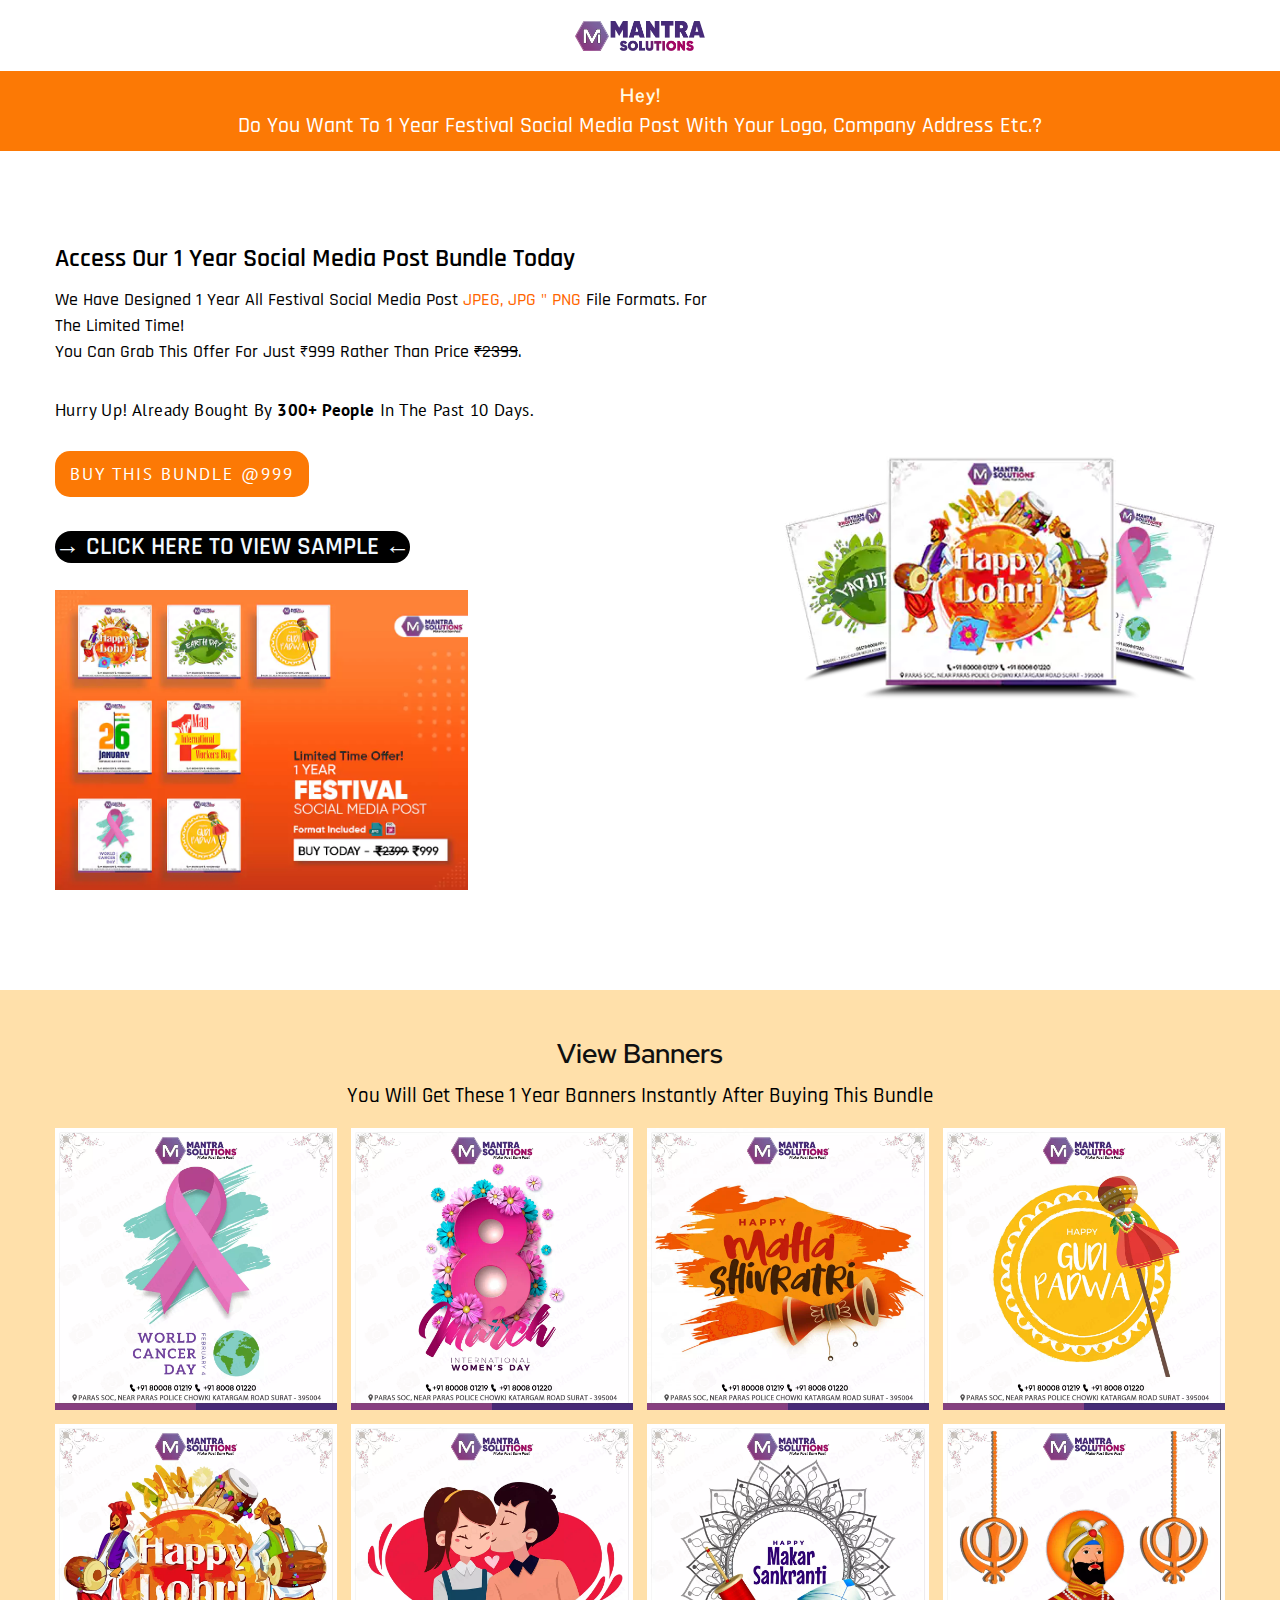
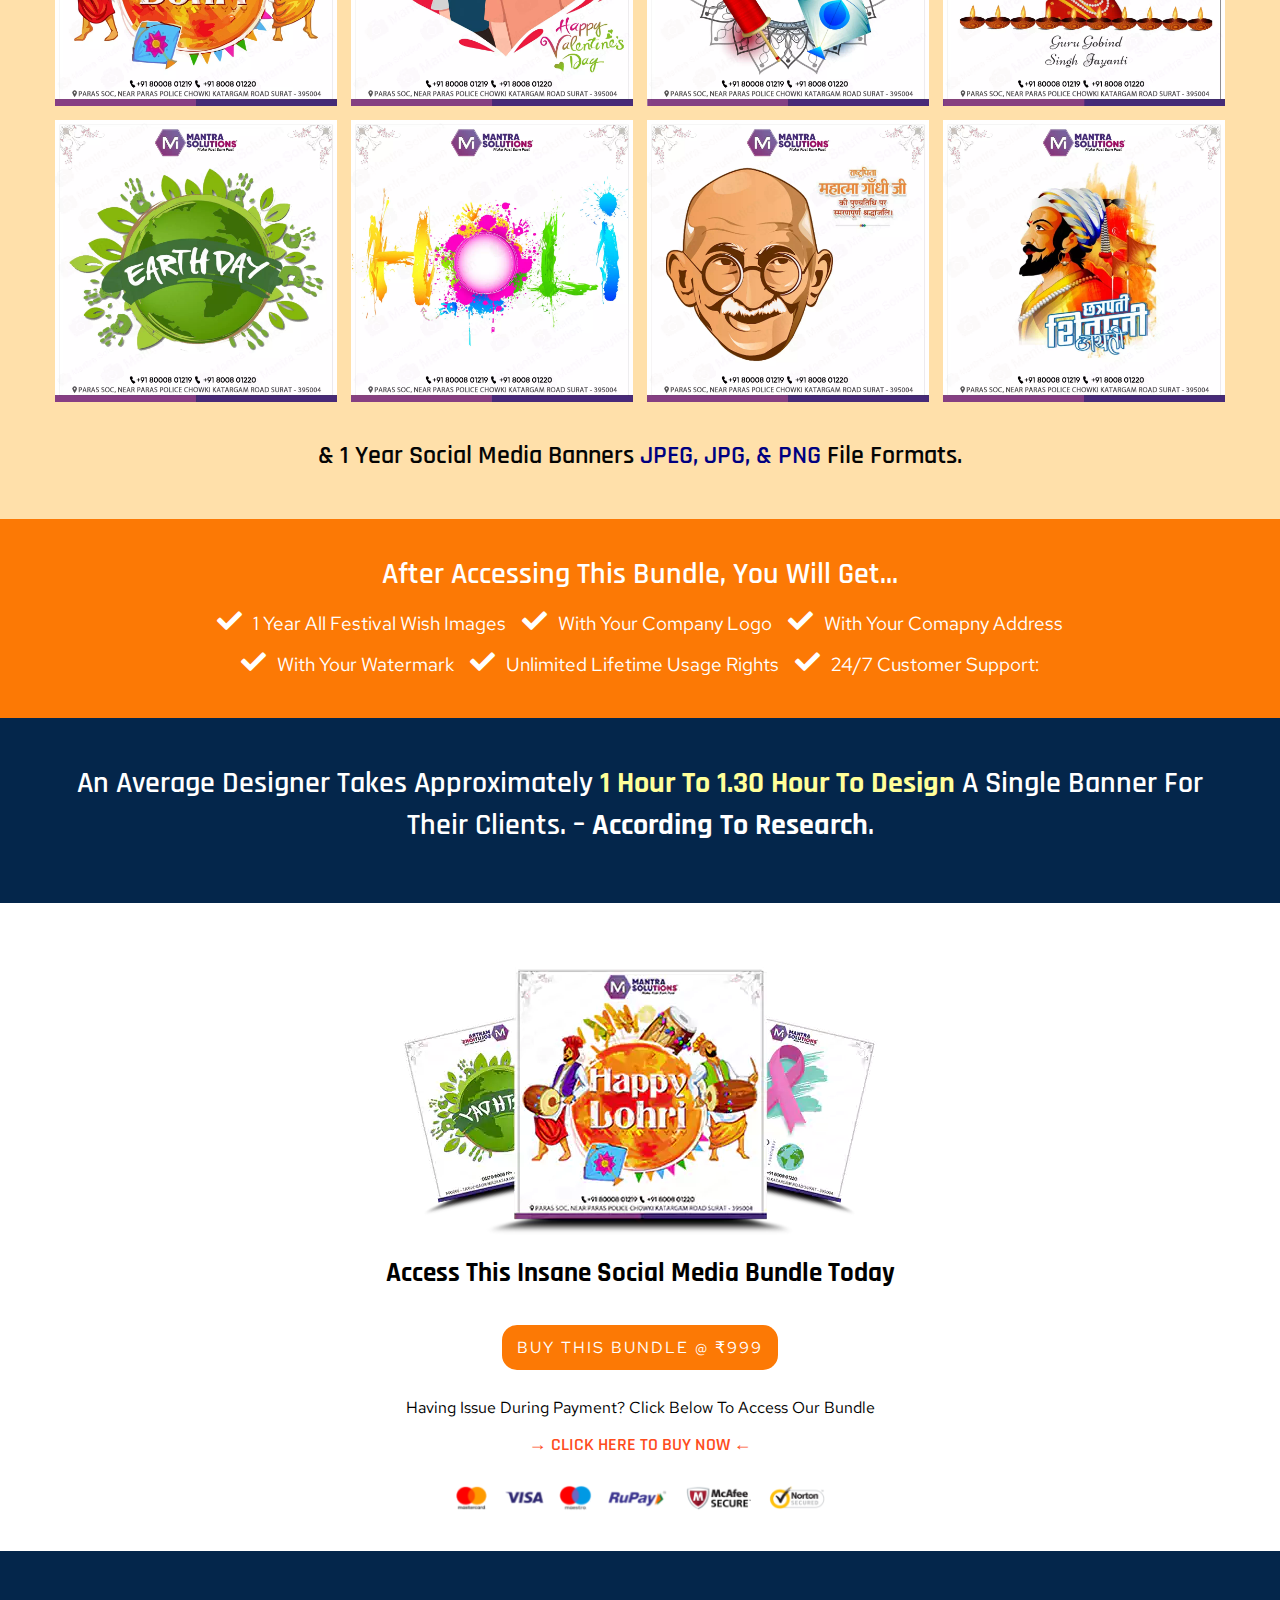
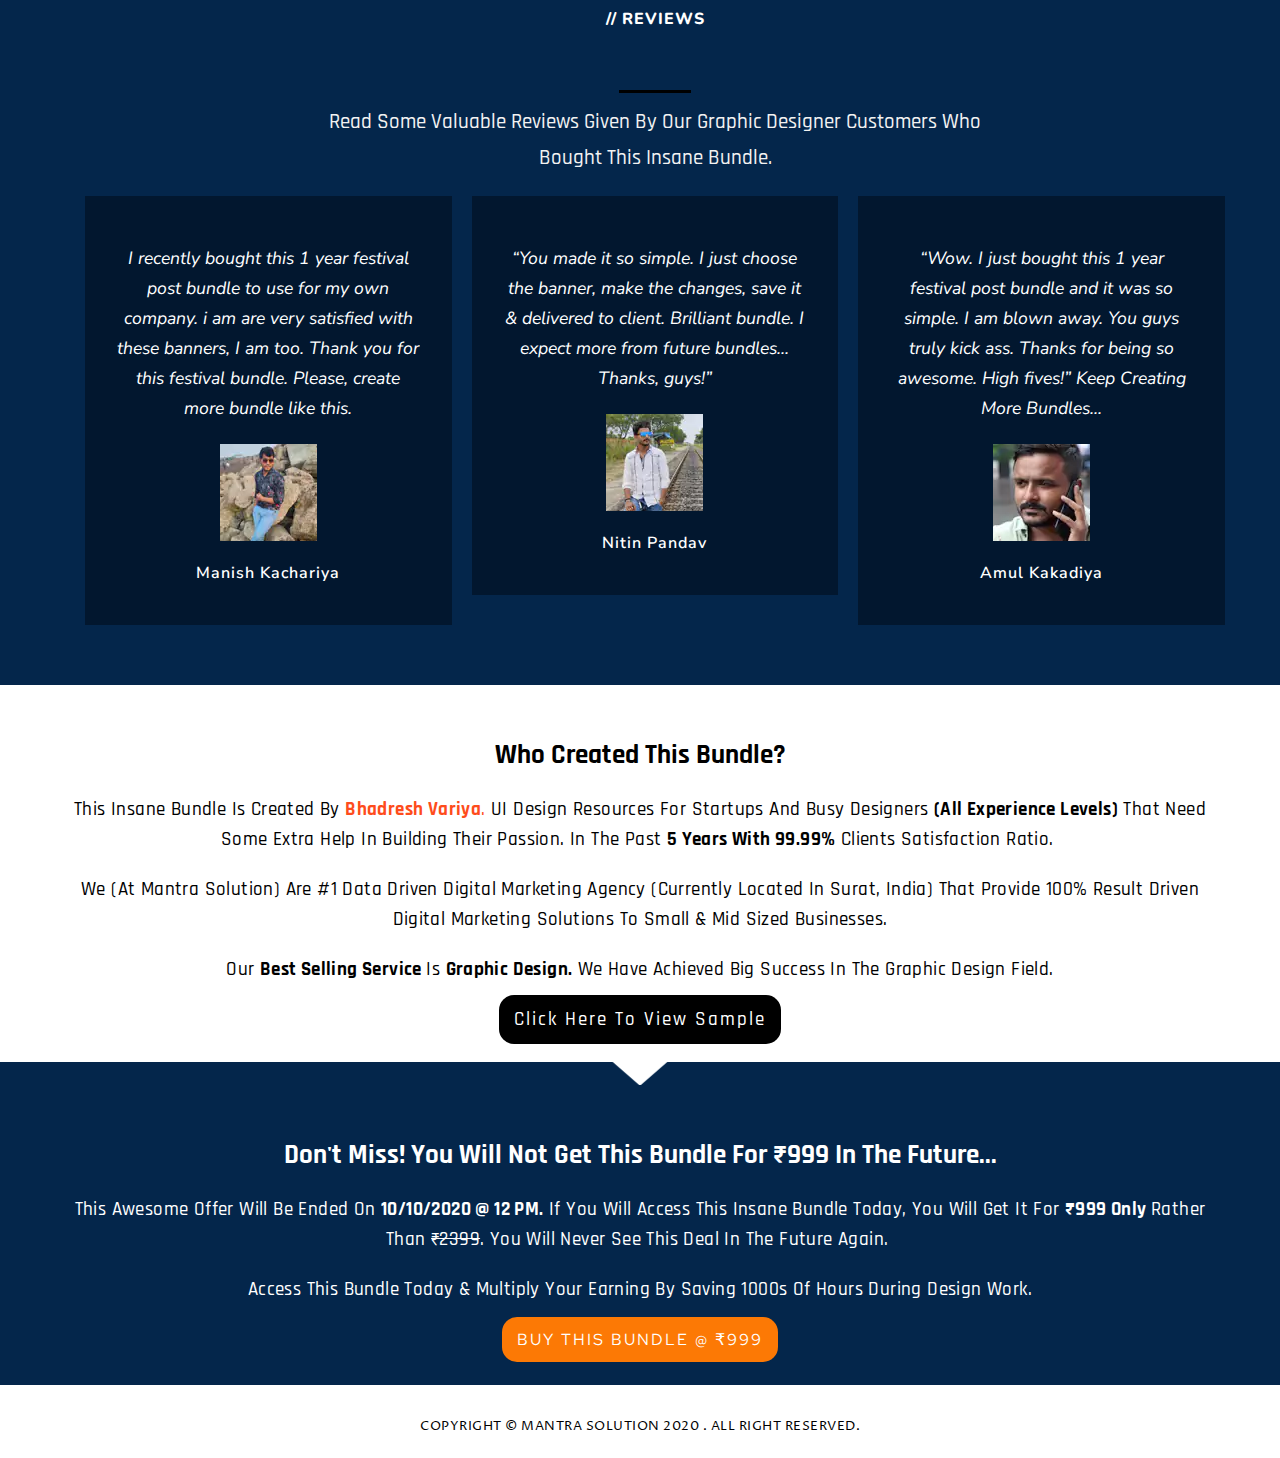
==== commit a80de2fc: "Update index.htm" ====
--- a/social-media-banner/index.htm
+++ b/social-media-banner/index.htm
@@ -1014,7 +1014,7 @@
 				<div class="elementor-element elementor-element-f9fa430 elementor-widget elementor-widget-image" data-id="f9fa430" data-element_type="widget" data-widget_type="image.default">
 				<div class="elementor-widget-container">
 					<div class="elementor-image">
-                    <a itemprop="url" href="https://dailygktrick.com/mantra-solution/">
+                    <a itemprop="url" href="https://bhadreshvariya.github.io/mantra-solution/">
 										<img width="2056" height="466" src="../assets/logo.webp" class="attachment-full size-full" alt="">	
                                         </a>
                                         
@@ -1065,7 +1065,7 @@
 				</div>
 				<div class="elementor-element elementor-element-474a447a elementor-invisible elementor-widget elementor-widget-text-editor" data-id="474a447a" data-element_type="widget" data-settings="{&quot;_animation&quot;:&quot;fadeIn&quot;}" data-widget_type="text-editor.default">
 				<div class="elementor-widget-container">
-					<div class="elementor-text-editor elementor-clearfix"><p>We have designed 1 year all festival social media post <span style="color: #ff6600;">JPEG, JPG % PNG</span> File Formats. For The Limited Time! <br />You can grab this Offer for Just ₹999 Rather Than Price <del>₹2399</del>.</p></div>
+					<div class="elementor-text-editor elementor-clearfix"><p>We have designed 1 year all festival social media post <span style="color: #ff6600;">JPEG, JPG &quot; PNG</span> File Formats. For The Limited Time! <br />You can grab this Offer for Just ₹999 Rather Than Price <del>₹2399</del>.</p></div>
 				</div>
 				</div>
 				
@@ -1909,6 +1909,24 @@
 				};
 
 	</script>
+    
+    <script>
+var client = {
+     init: function() {
+          var o=this;
+
+          // this will disable dragging of all images
+          $("img").mousedown(function(e){
+               e.preventDefault()
+          });
+
+          // this will disable right-click on all images
+          $("body").on("contextmenu",function(e){
+               return false;
+          });
+    }
+};
+</script>
 
 		</body>
 </html>
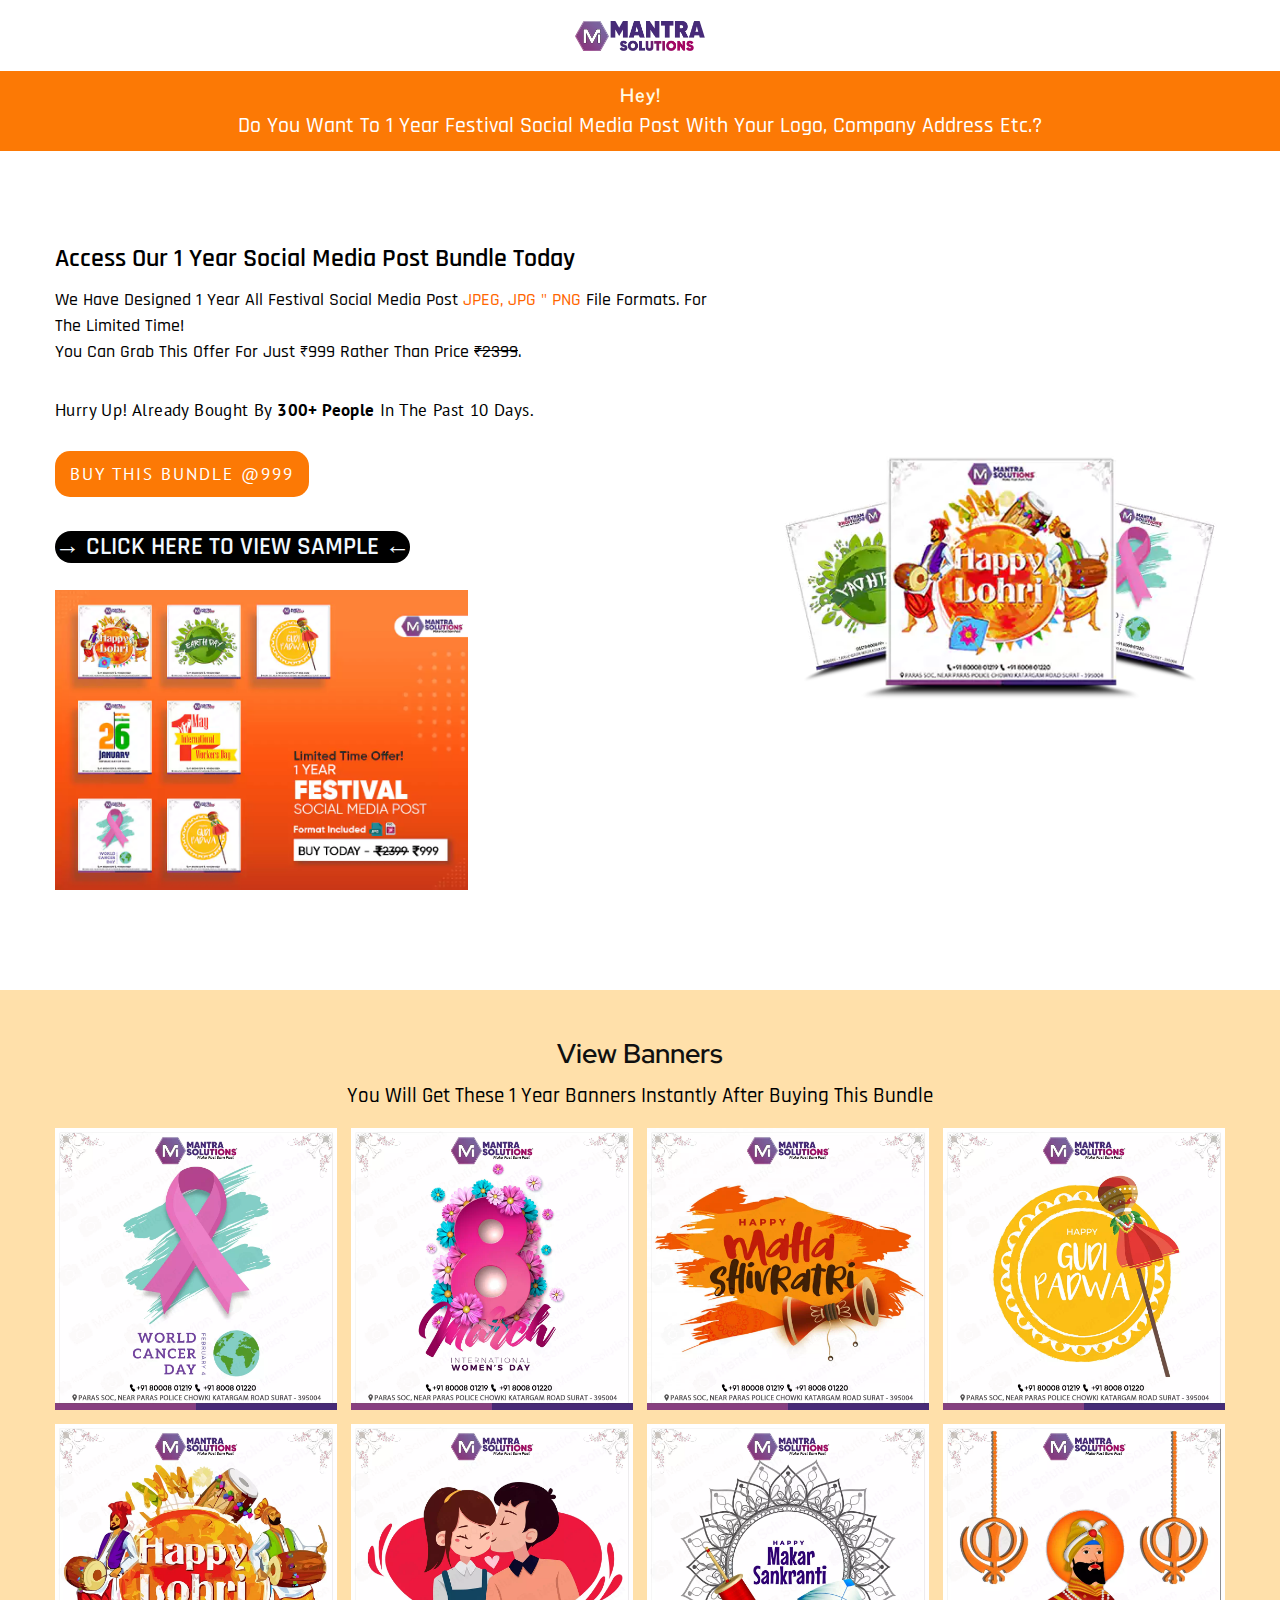
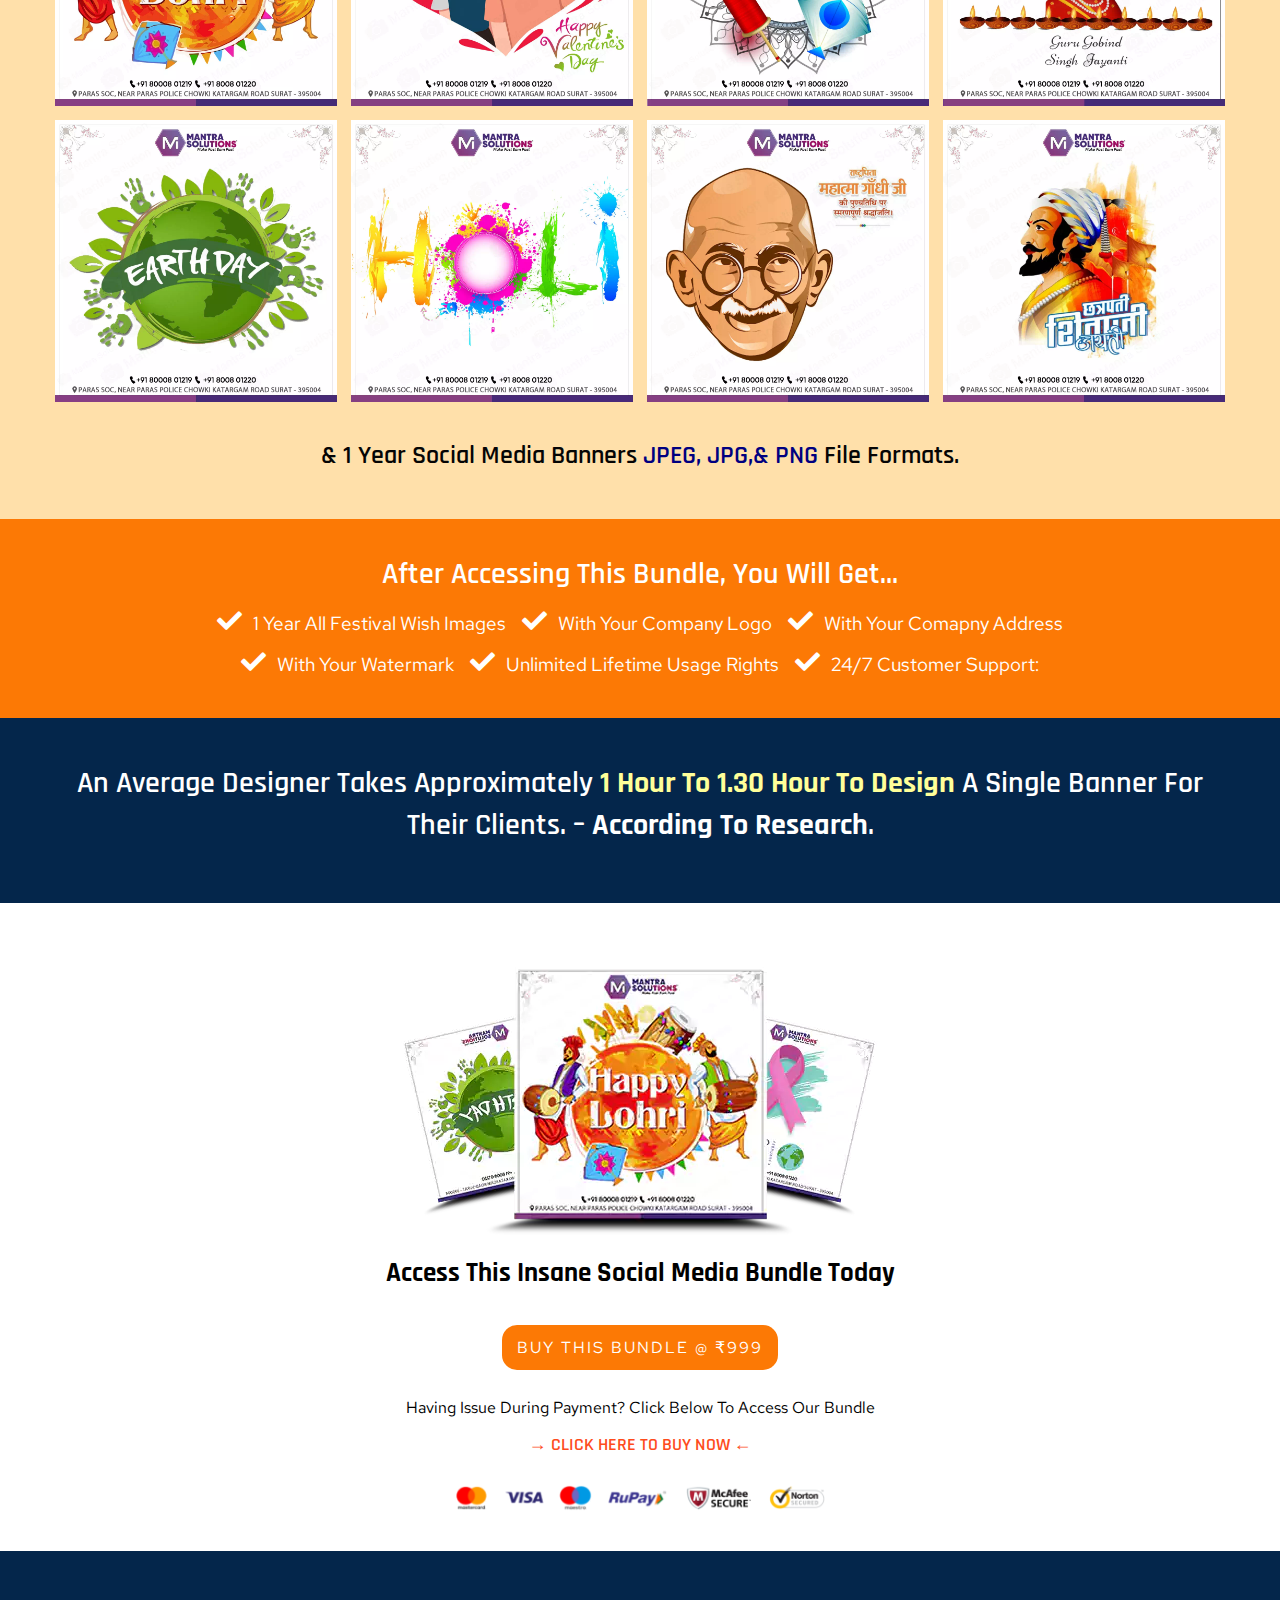
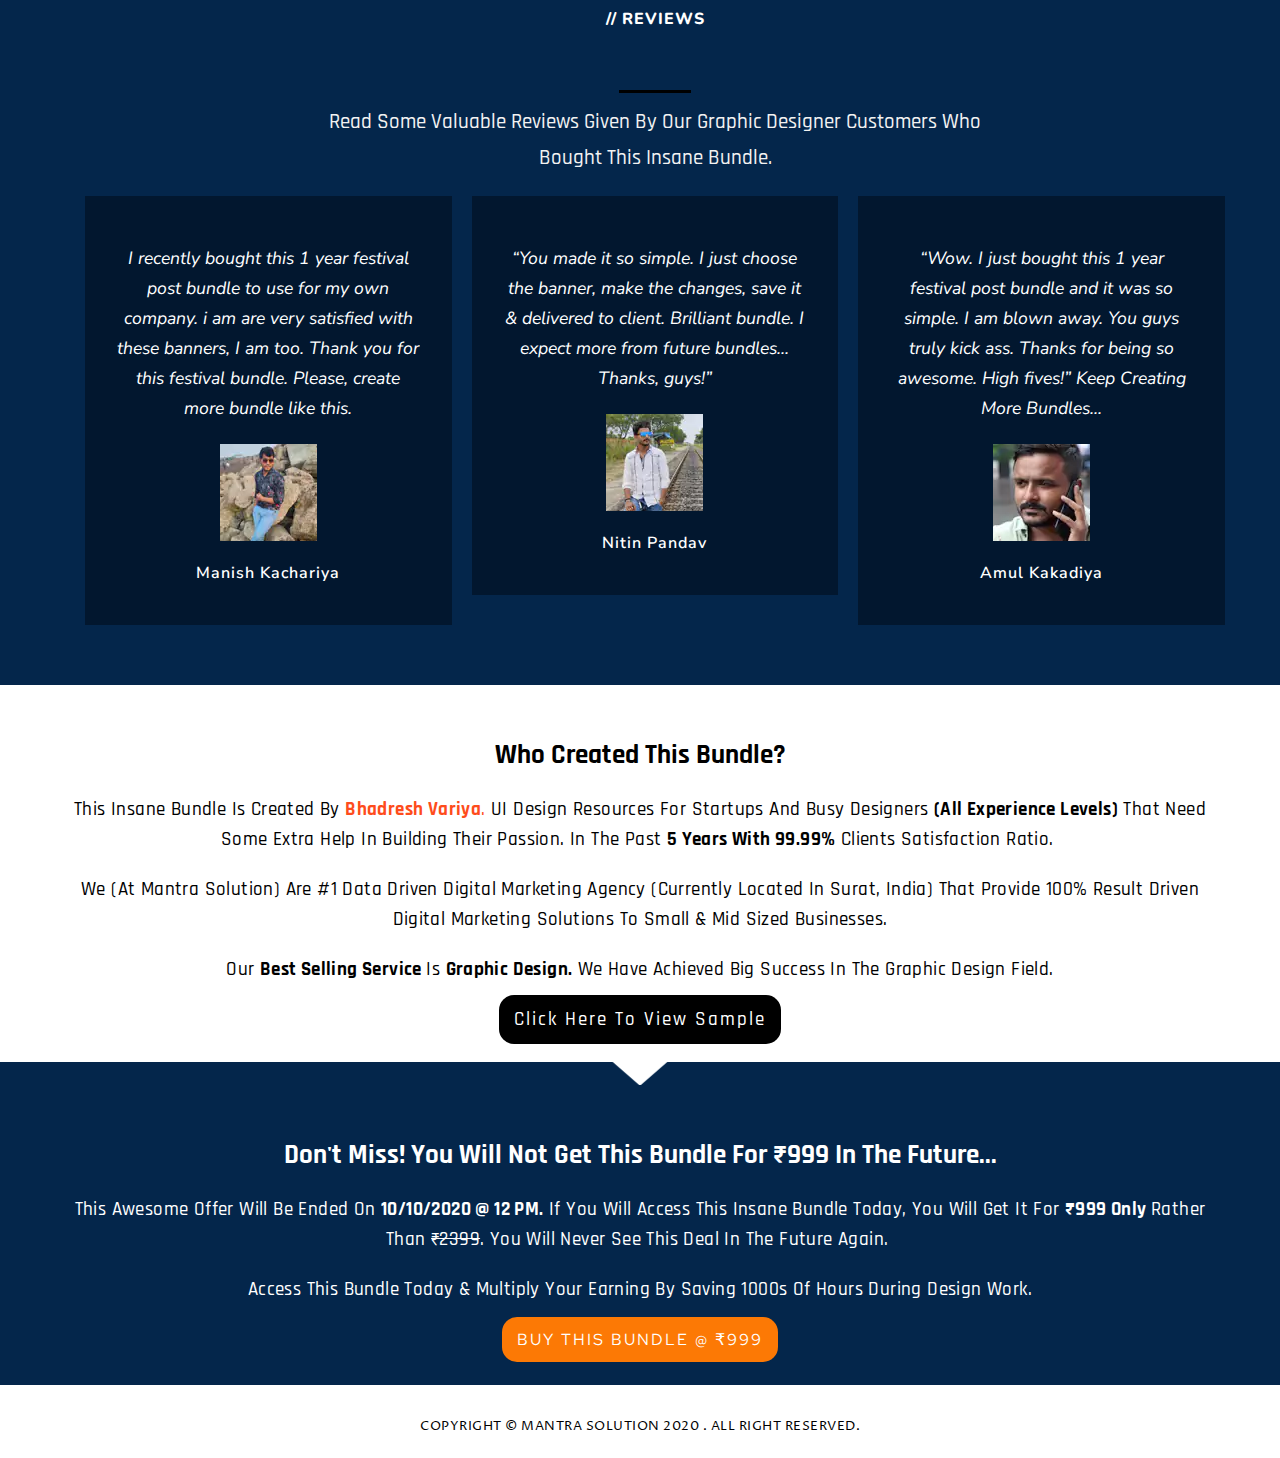
==== commit 89edf6c1: "Update index.htm" ====
--- a/social-media-banner/index.htm
+++ b/social-media-banner/index.htm
@@ -1180,7 +1180,7 @@
 				</div>
 				<div class="elementor-element elementor-element-38f20e2 elementor-widget elementor-widget-text-editor" data-id="38f20e2" data-element_type="widget" data-widget_type="text-editor.default">
 				<div class="elementor-widget-container">
-					<div class="elementor-text-editor elementor-clearfix"><p>&amp; 1 Year Social Media Banners <span style="color: #000080;">JPEG, JPG, &amp; PNG</span> File Formats.</p></div>
+					<div class="elementor-text-editor elementor-clearfix"><p>&amp; 1 Year Social Media Banners <span style="color: #000080;">JPEG, JPG,&amp; PNG</span> File Formats.</p></div>
 				</div>
 				</div>
 						</div>
@@ -1910,22 +1910,11 @@
 
 	</script>
     
-    <script>
-var client = {
-     init: function() {
-          var o=this;
-
-          // this will disable dragging of all images
-          $("img").mousedown(function(e){
-               e.preventDefault()
-          });
-
-          // this will disable right-click on all images
-          $("body").on("contextmenu",function(e){
-               return false;
-          });
-    }
-};
+   <script type="text/javascript">
+    const images = document.getElementsByTagName('img');
+for (let i = 0; i < images.length; i++) {
+    images[i].addEventListener('contextmenu', event => event.preventDefault());
+}
 </script>
 
 		</body>
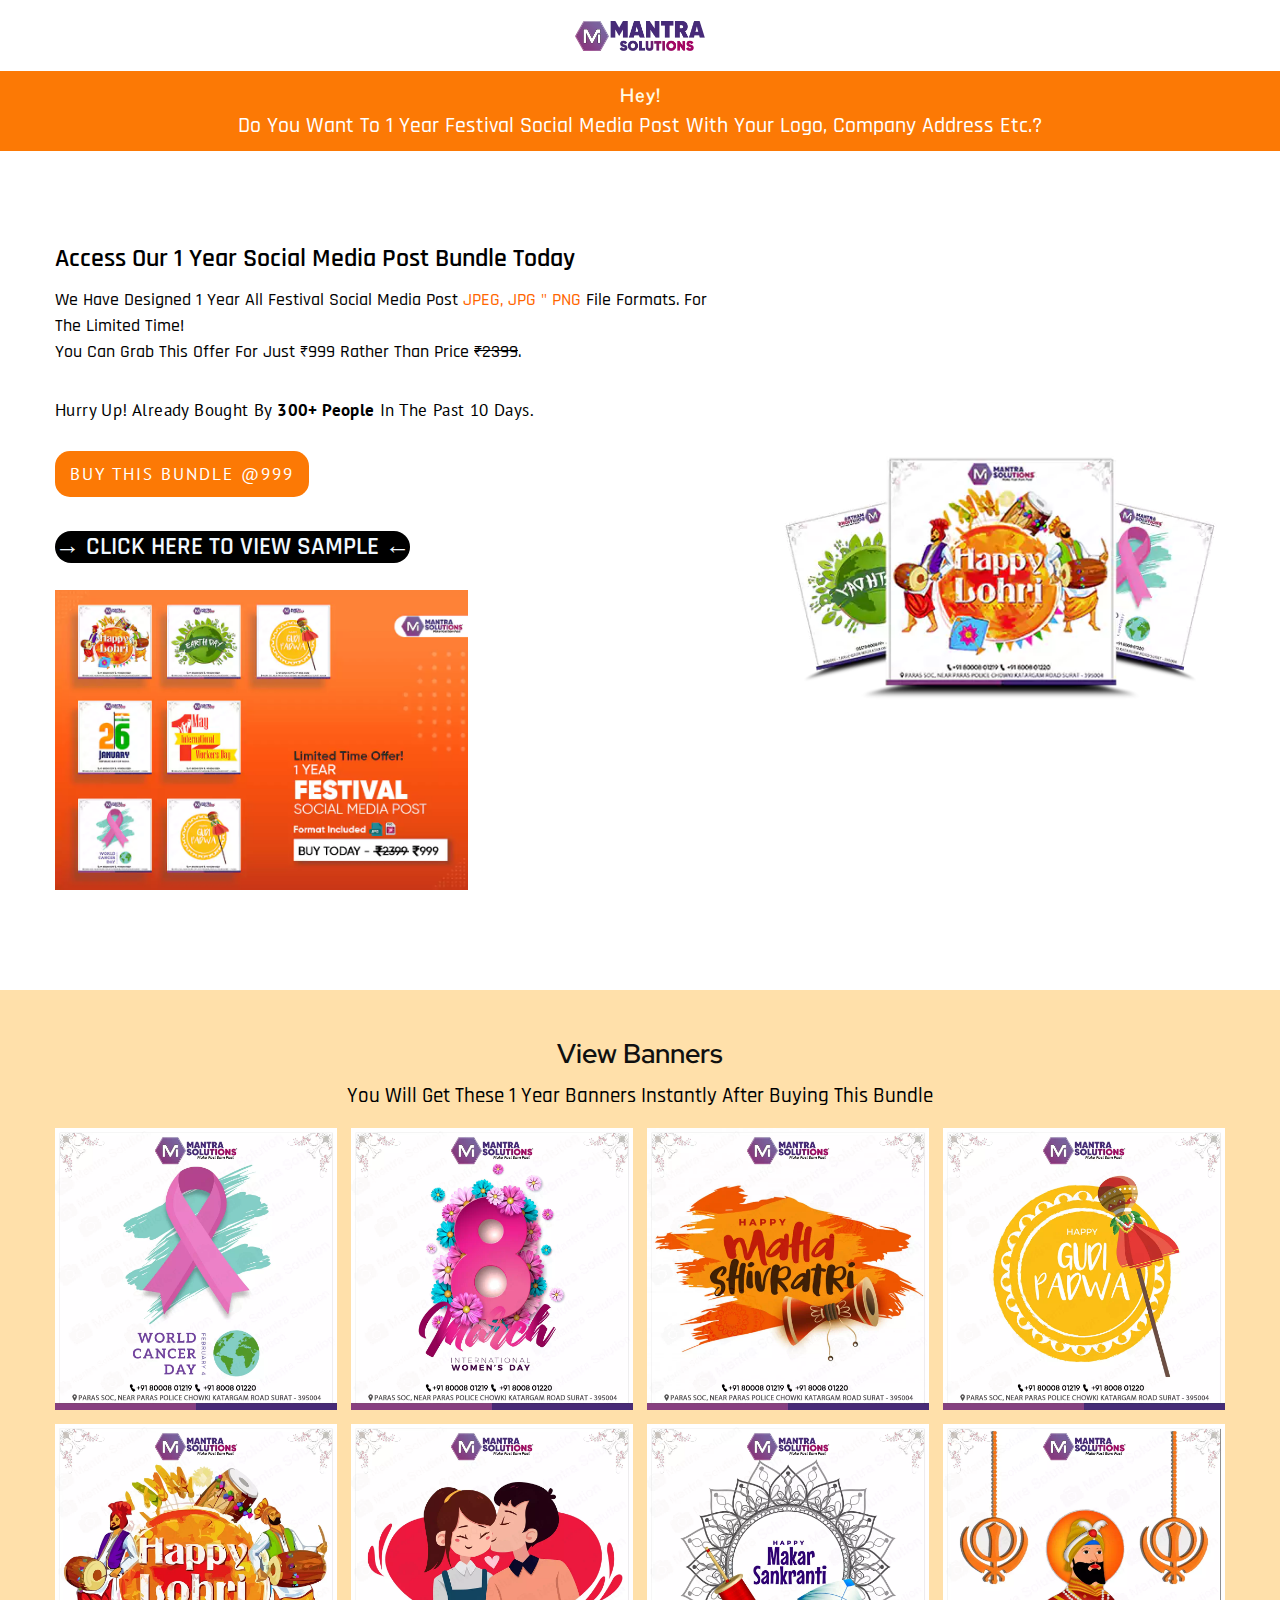
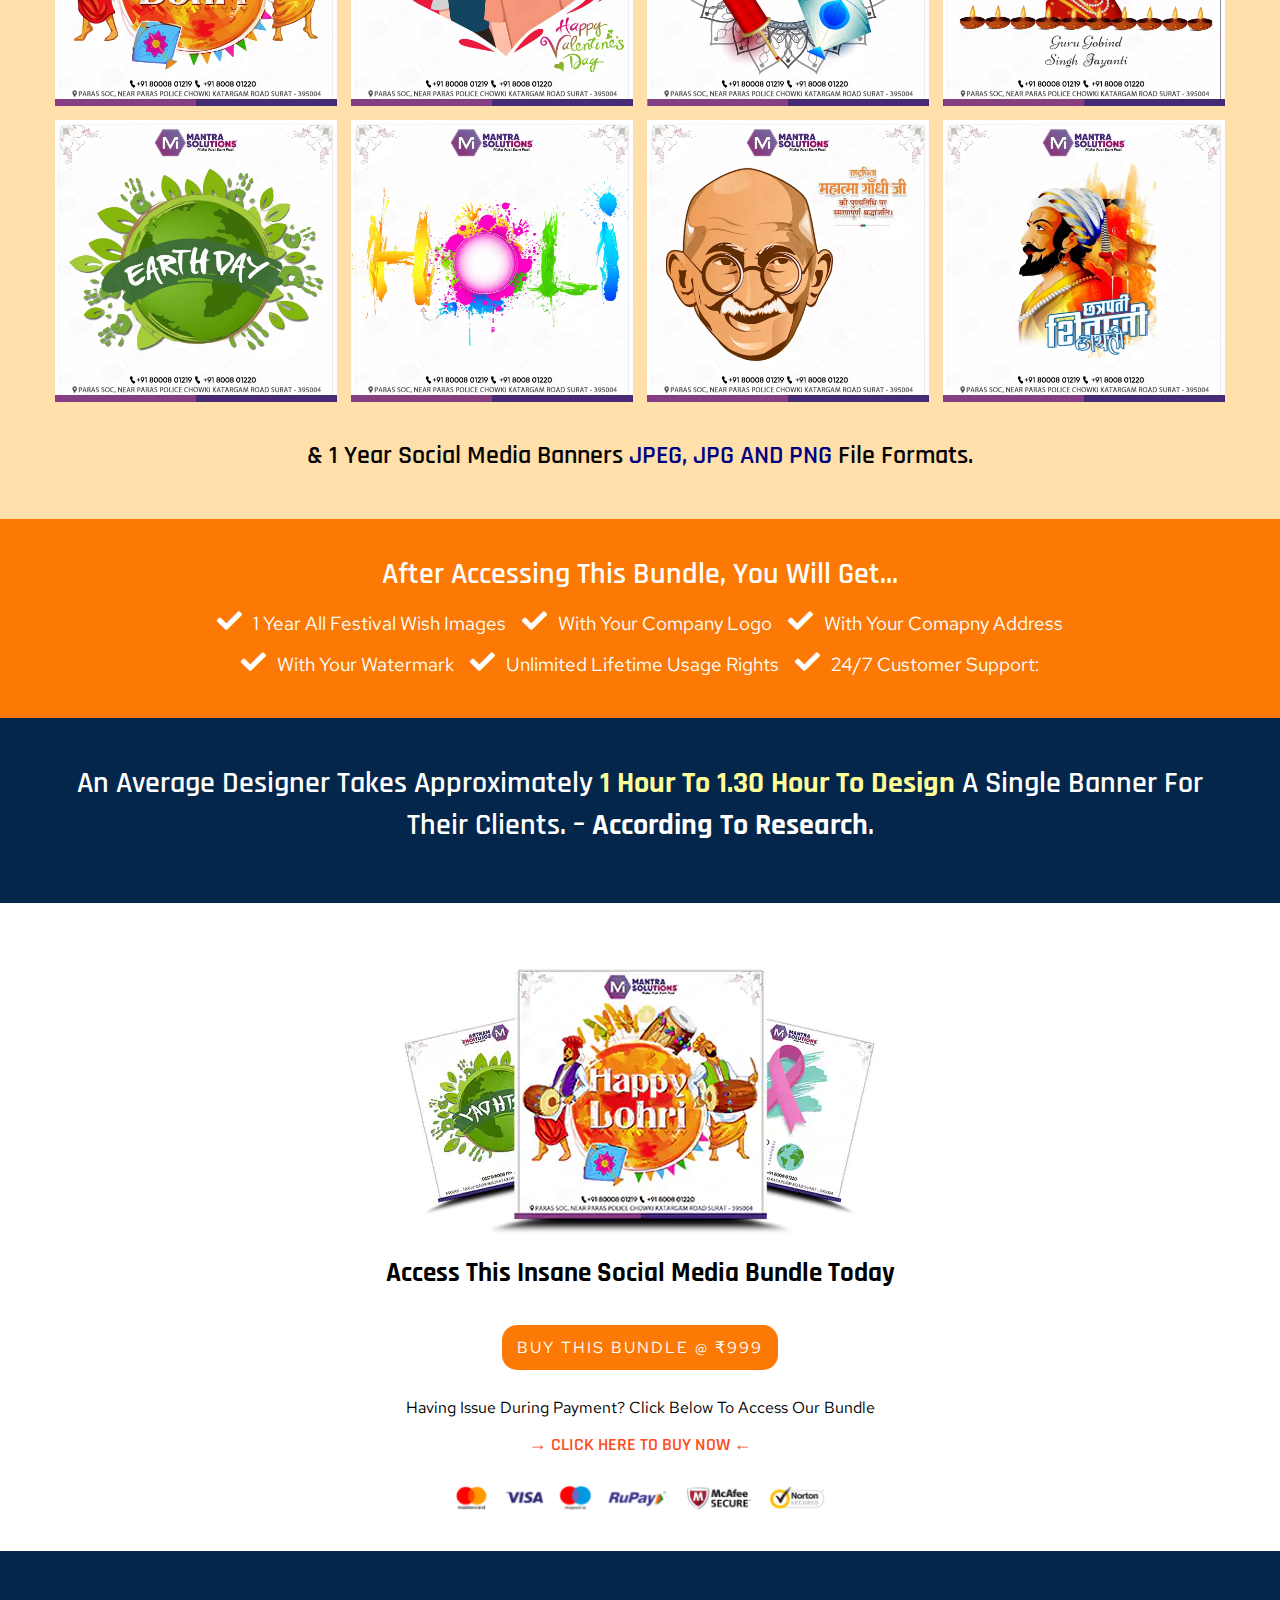
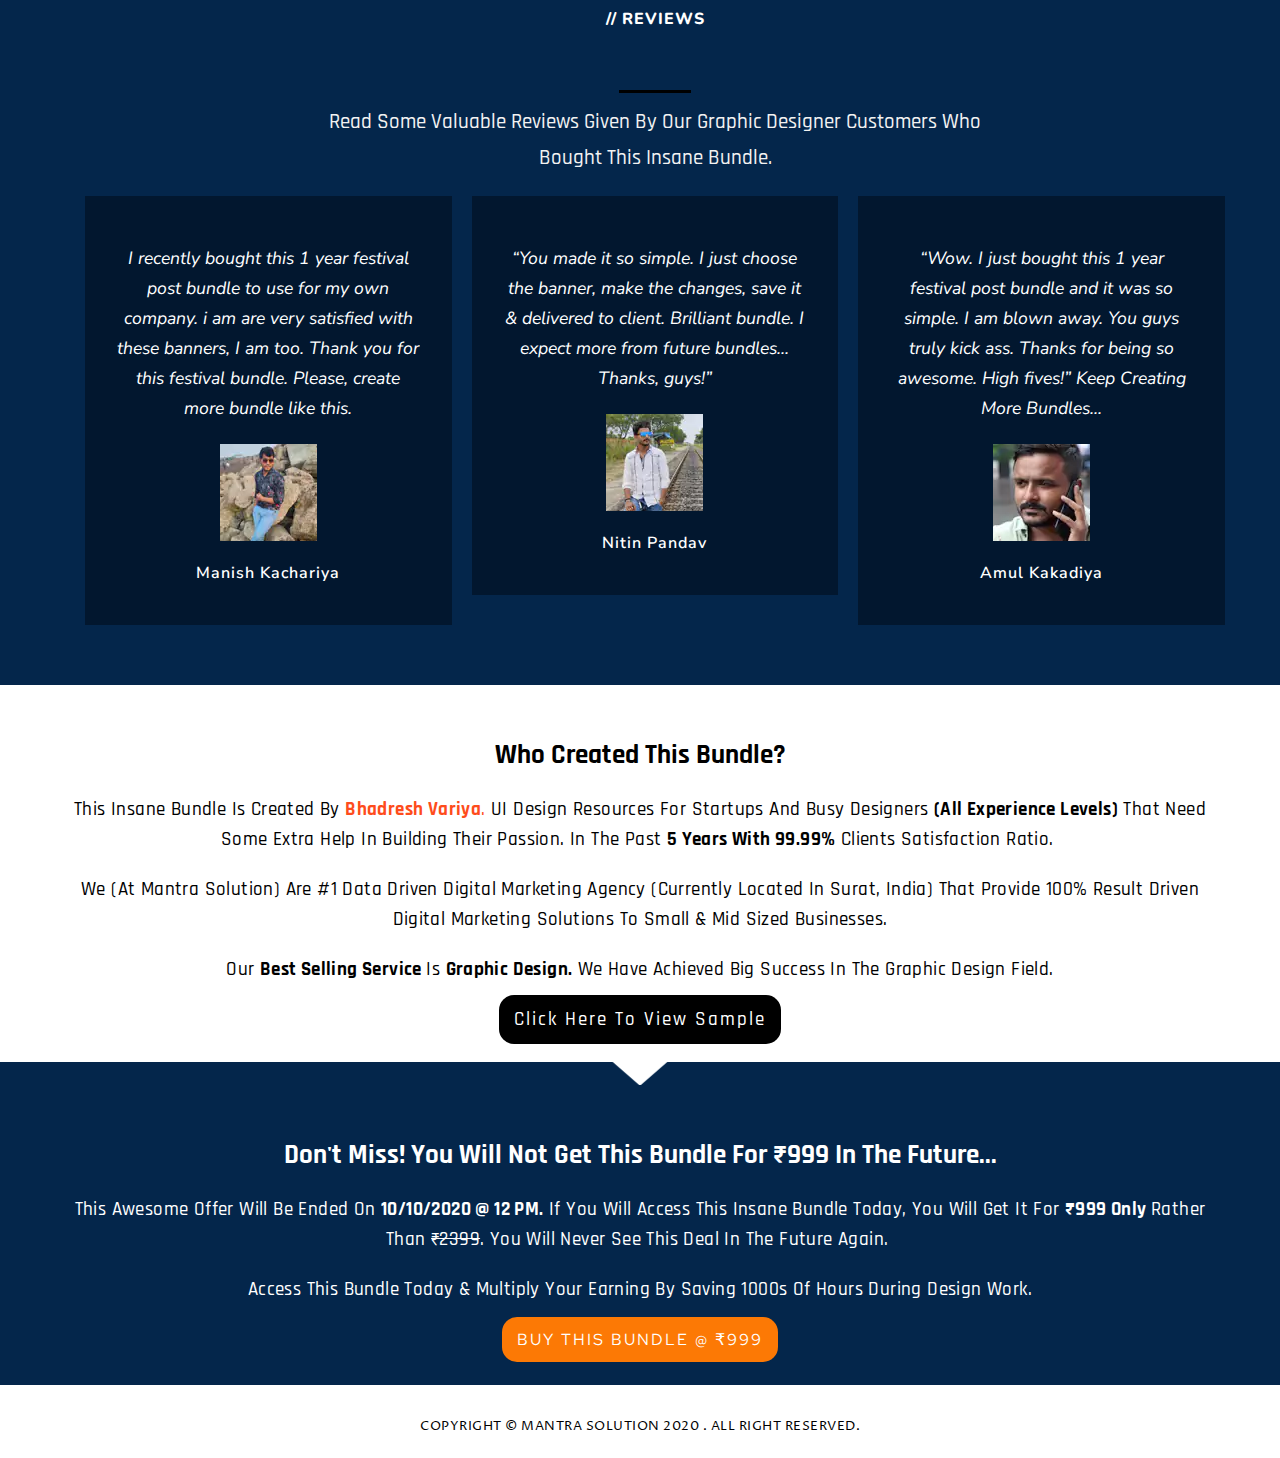
==== commit cd698e1f: "Update index.htm" ====
--- a/social-media-banner/index.htm
+++ b/social-media-banner/index.htm
@@ -1180,7 +1180,7 @@
 				</div>
 				<div class="elementor-element elementor-element-38f20e2 elementor-widget elementor-widget-text-editor" data-id="38f20e2" data-element_type="widget" data-widget_type="text-editor.default">
 				<div class="elementor-widget-container">
-					<div class="elementor-text-editor elementor-clearfix"><p>&amp; 1 Year Social Media Banners <span style="color: #000080;">JPEG, JPG,&amp; PNG</span> File Formats.</p></div>
+					<div class="elementor-text-editor elementor-clearfix"><p>&amp; 1 Year Social Media Banners <span style="color: #000080;">JPEG, JPG AND PNG</span> File Formats.</p></div>
 				</div>
 				</div>
 						</div>
